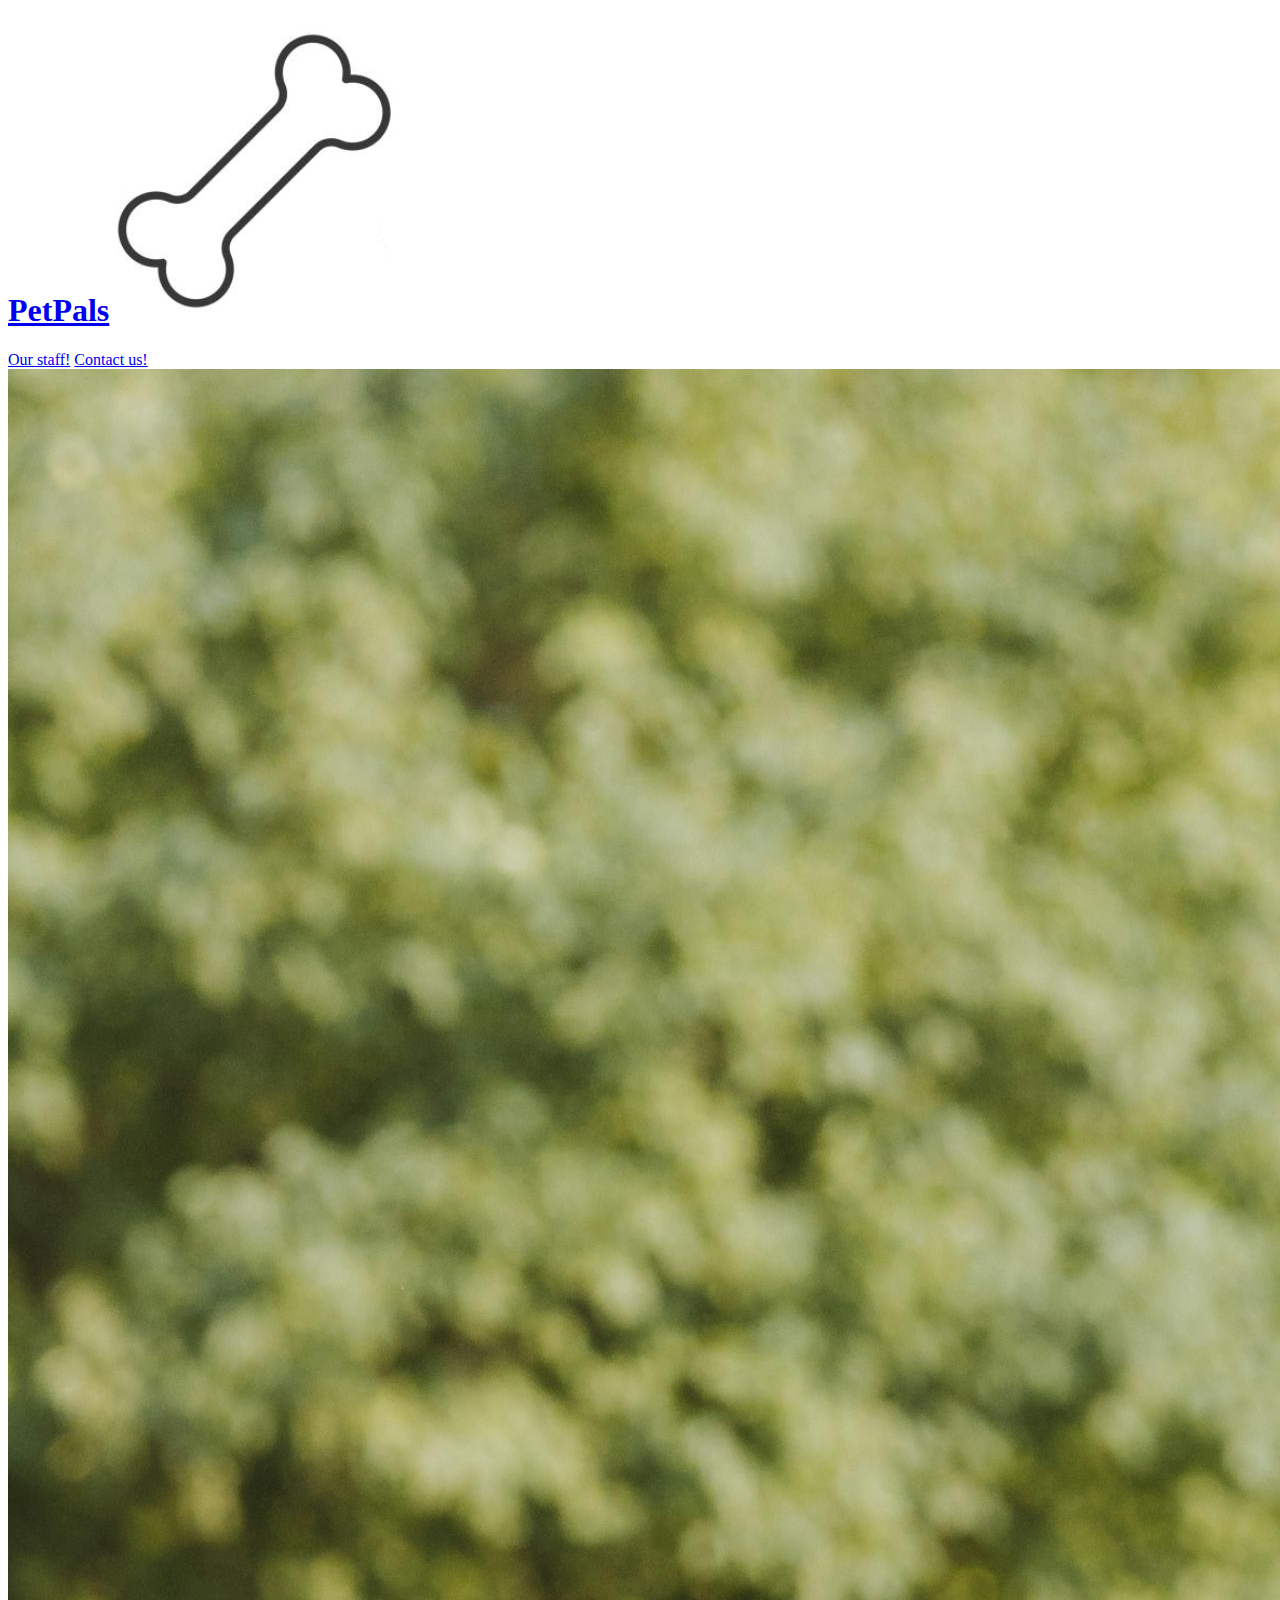
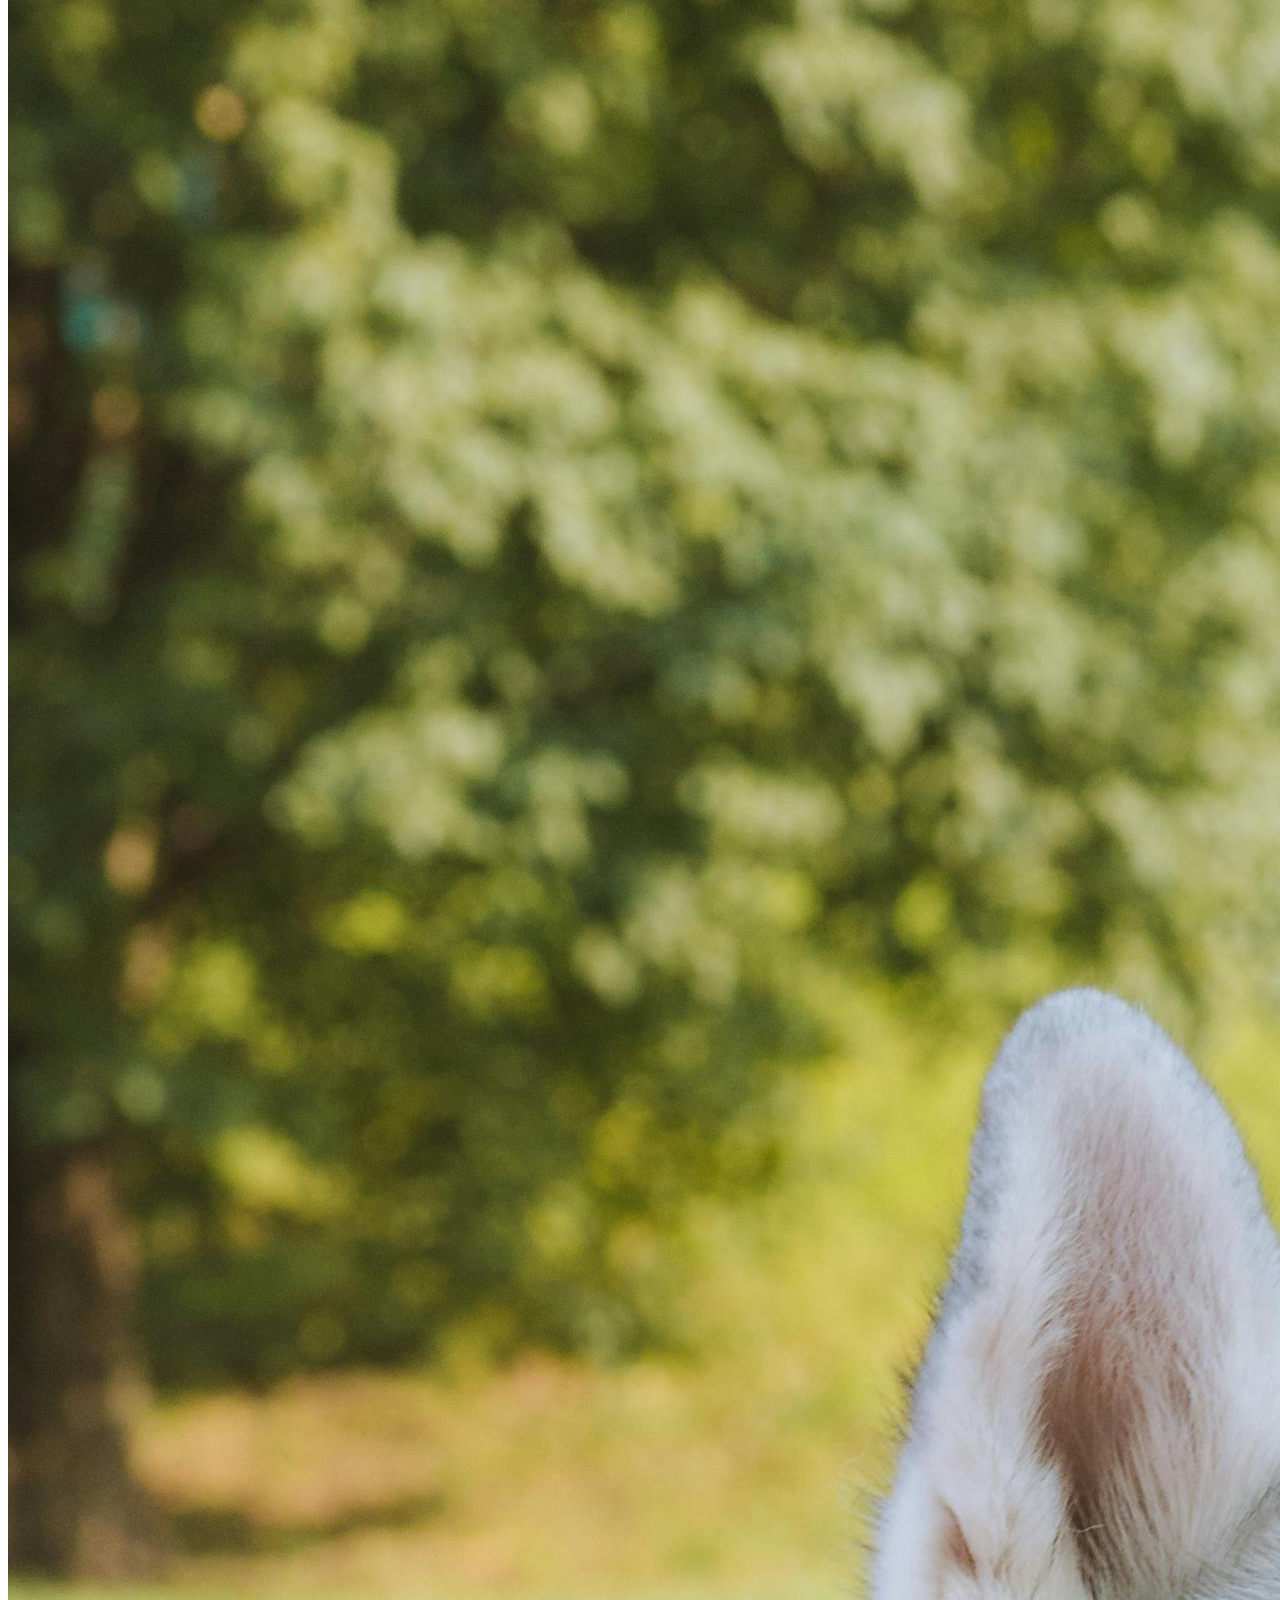
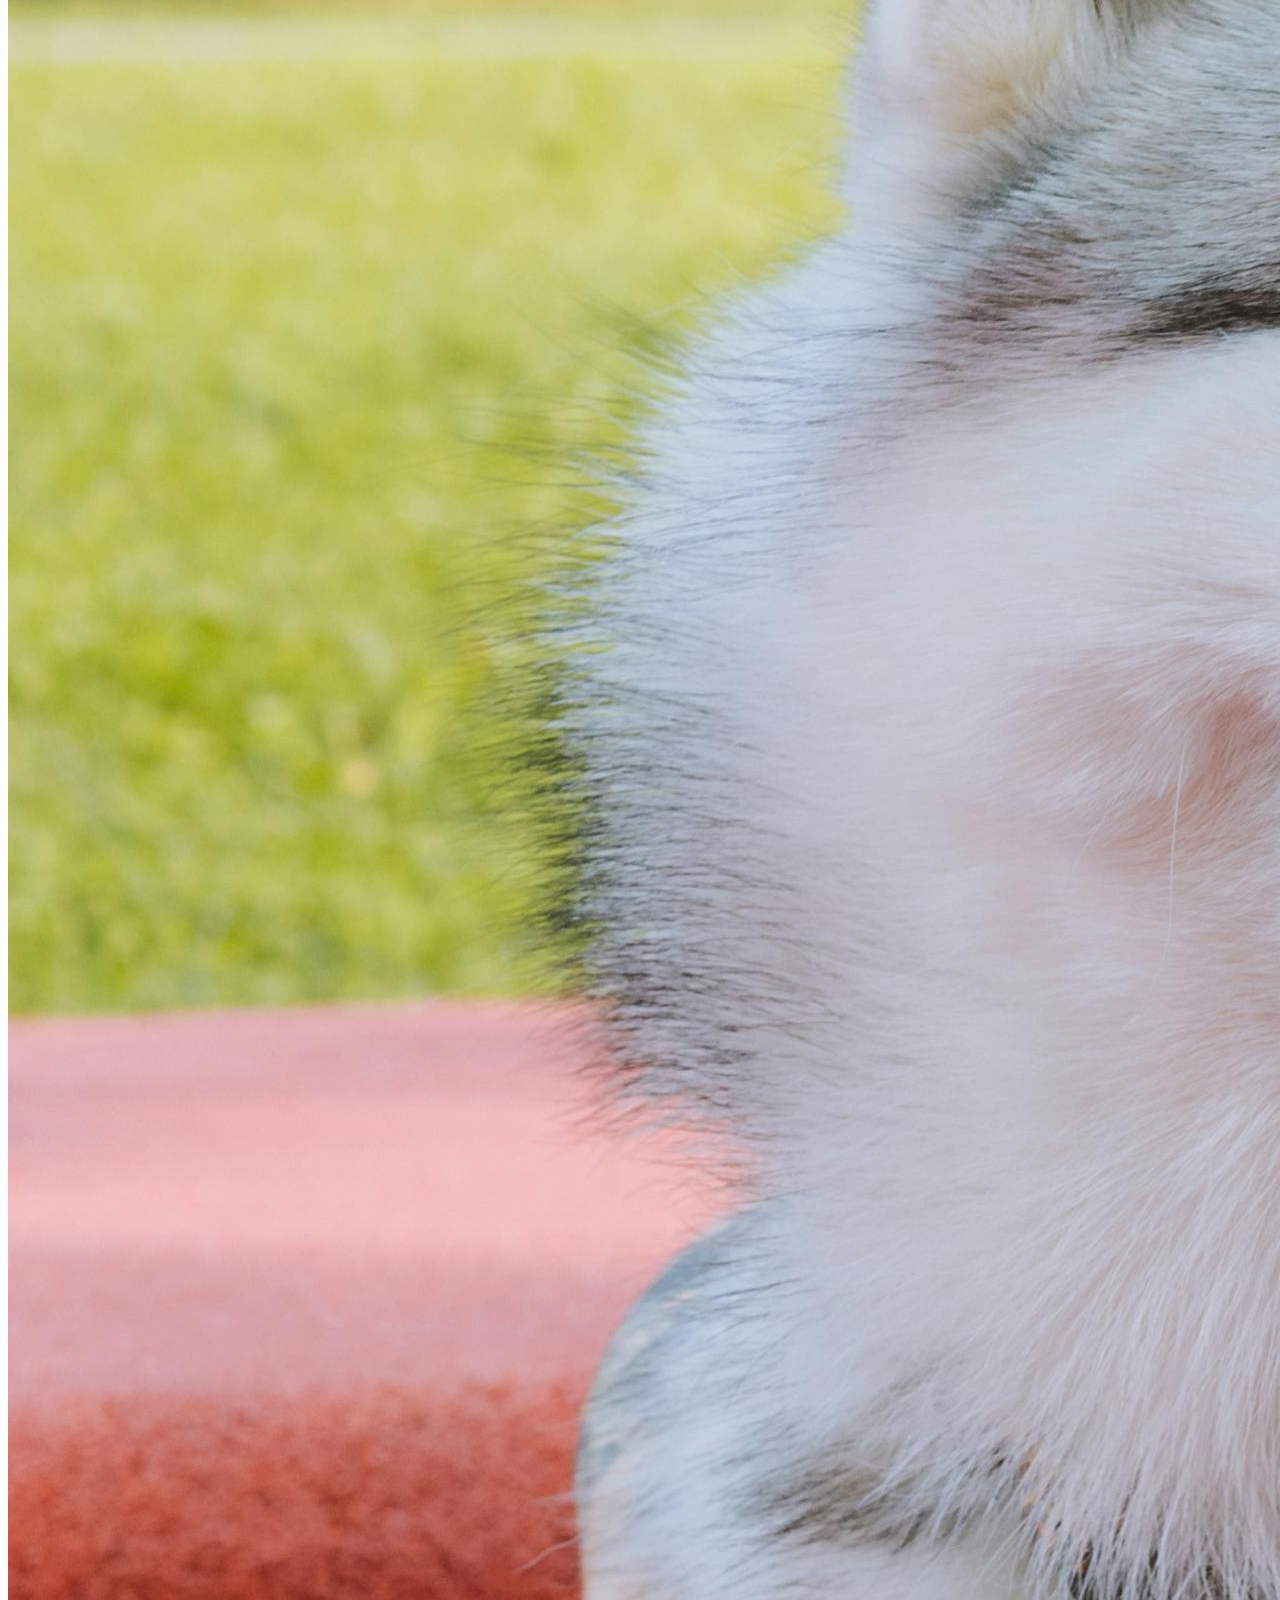
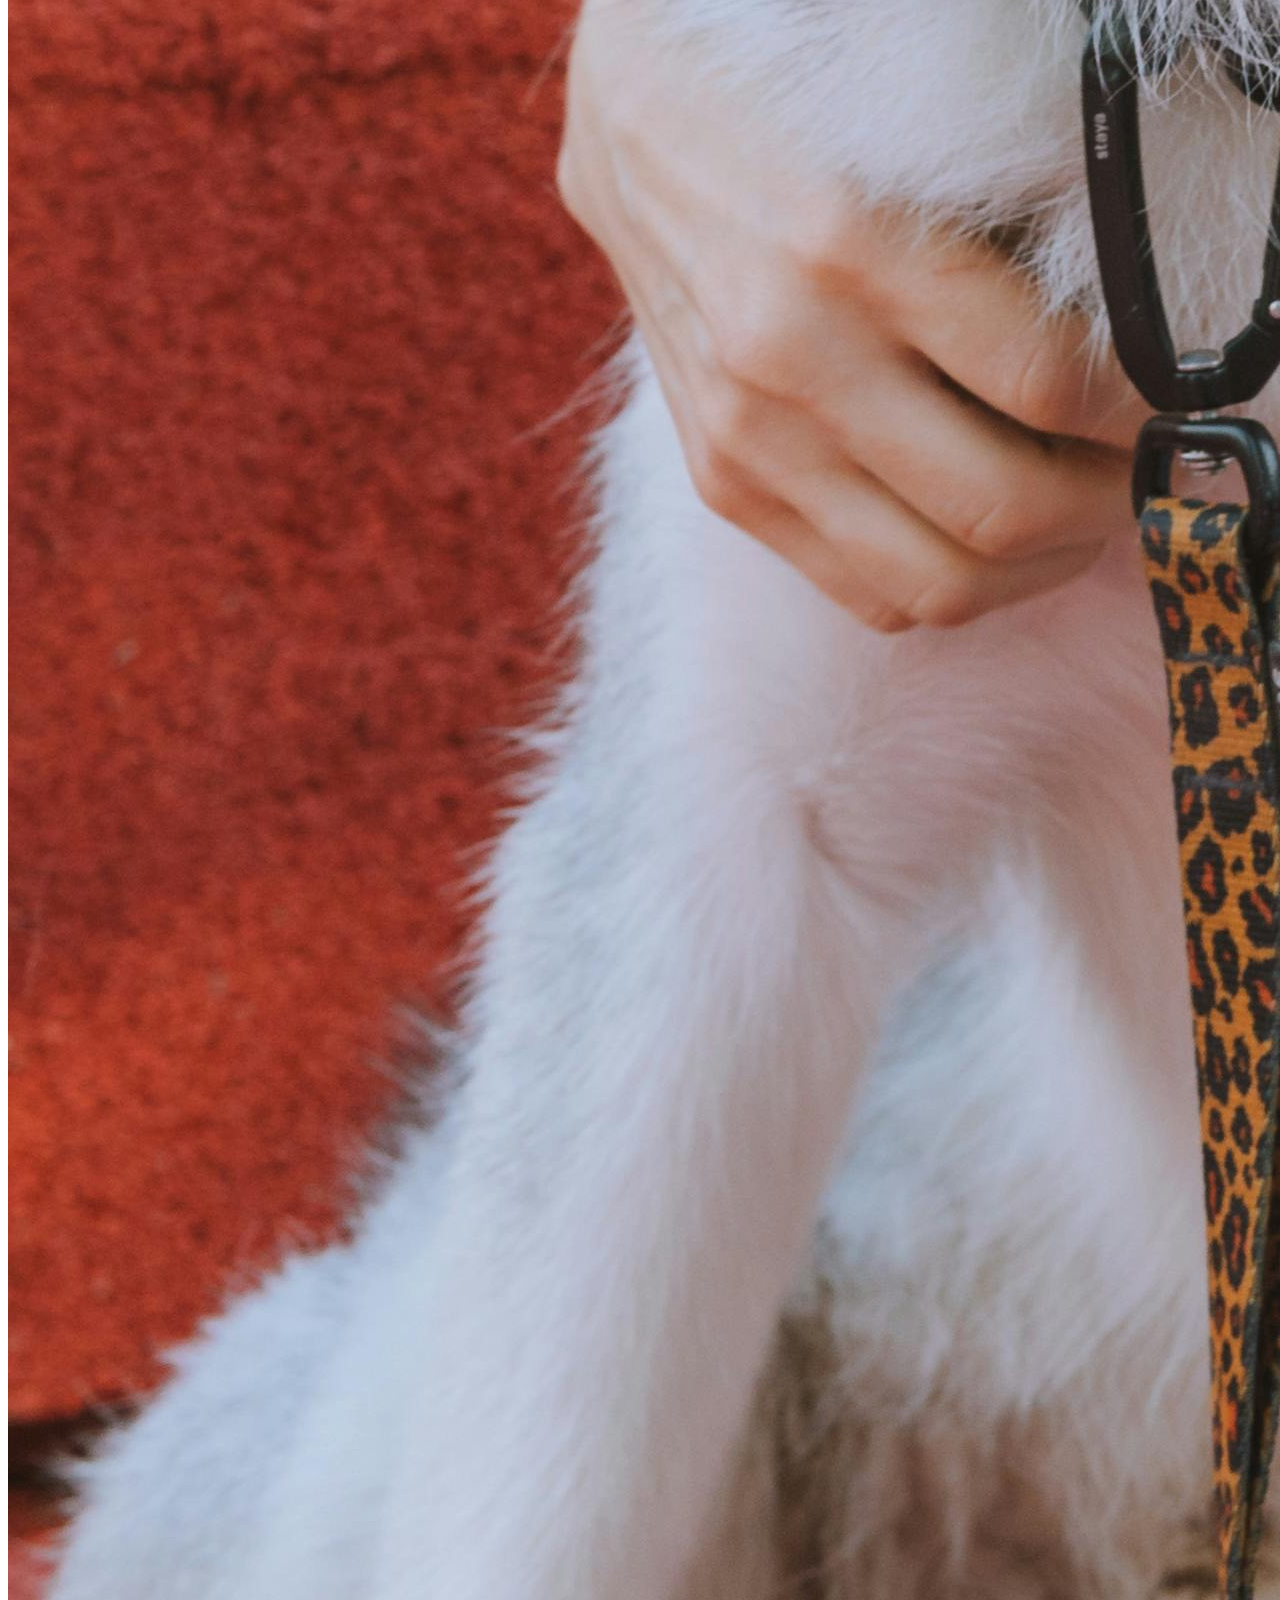
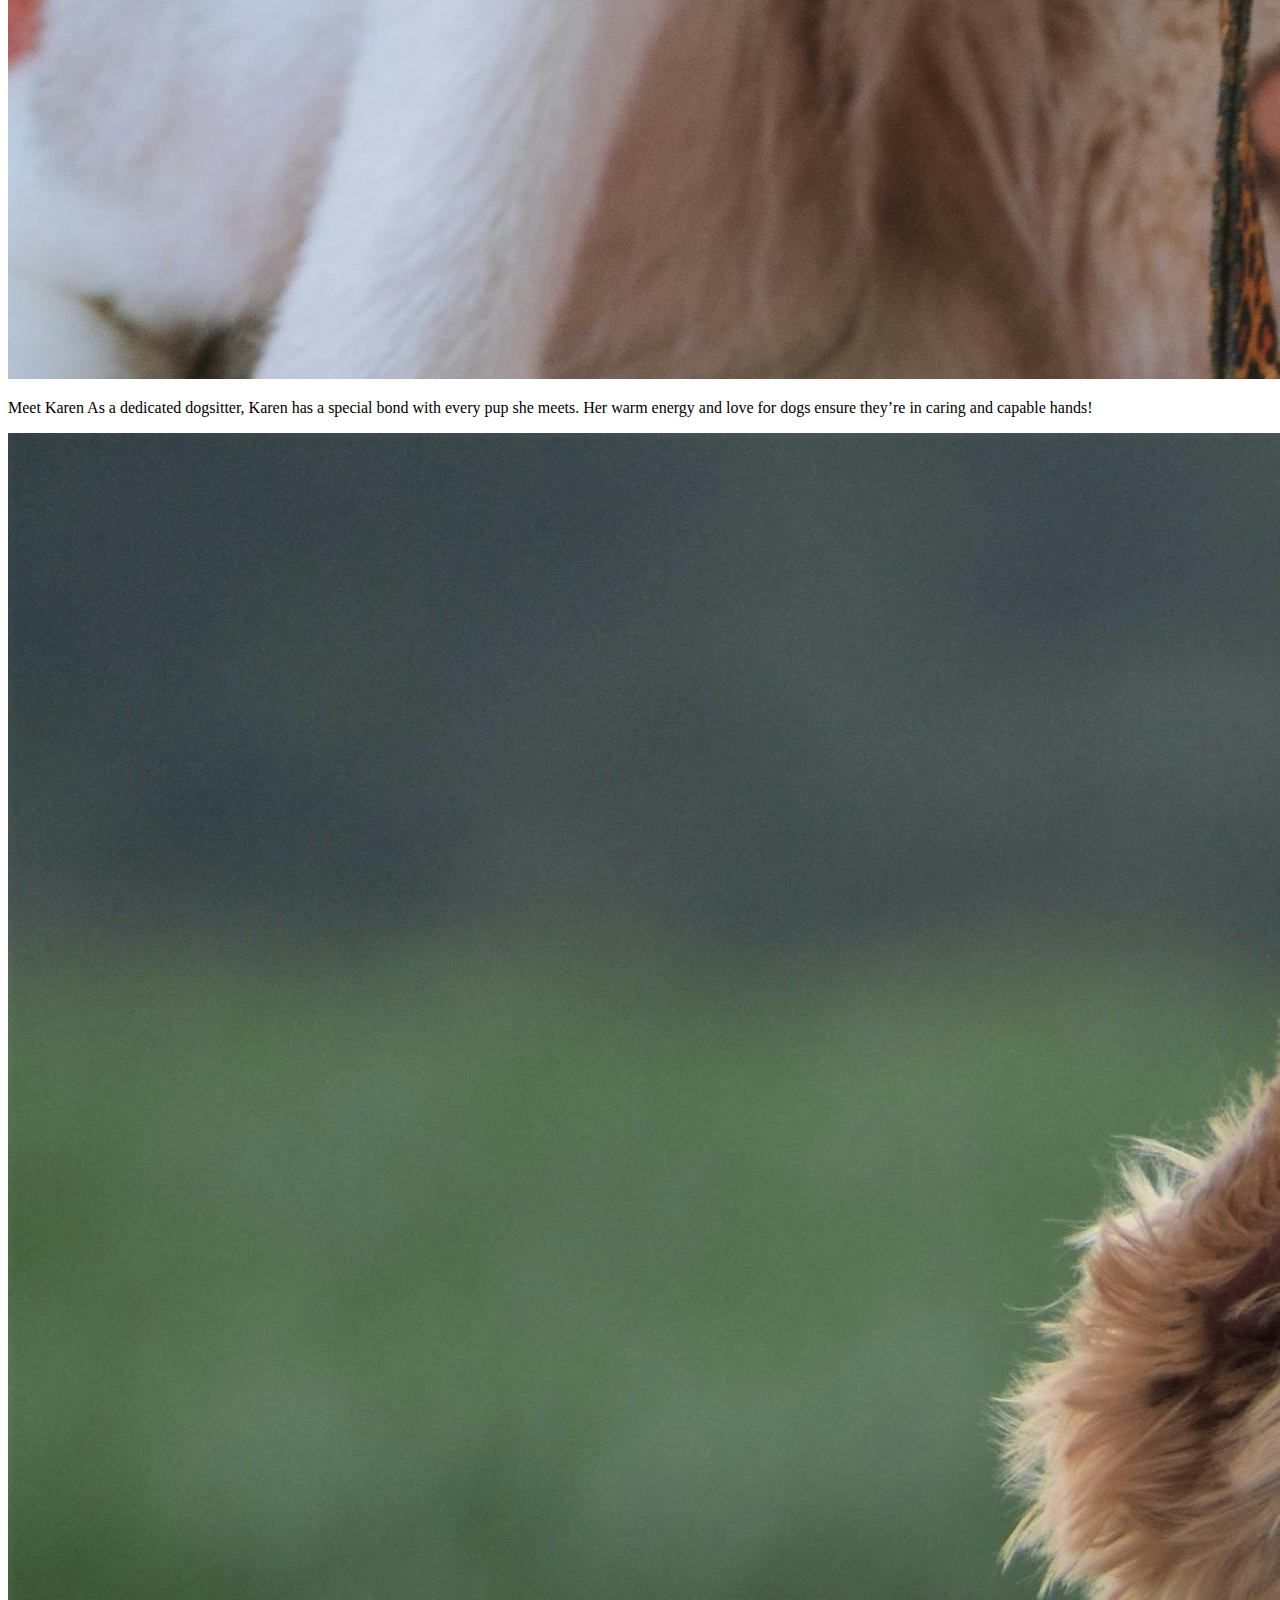
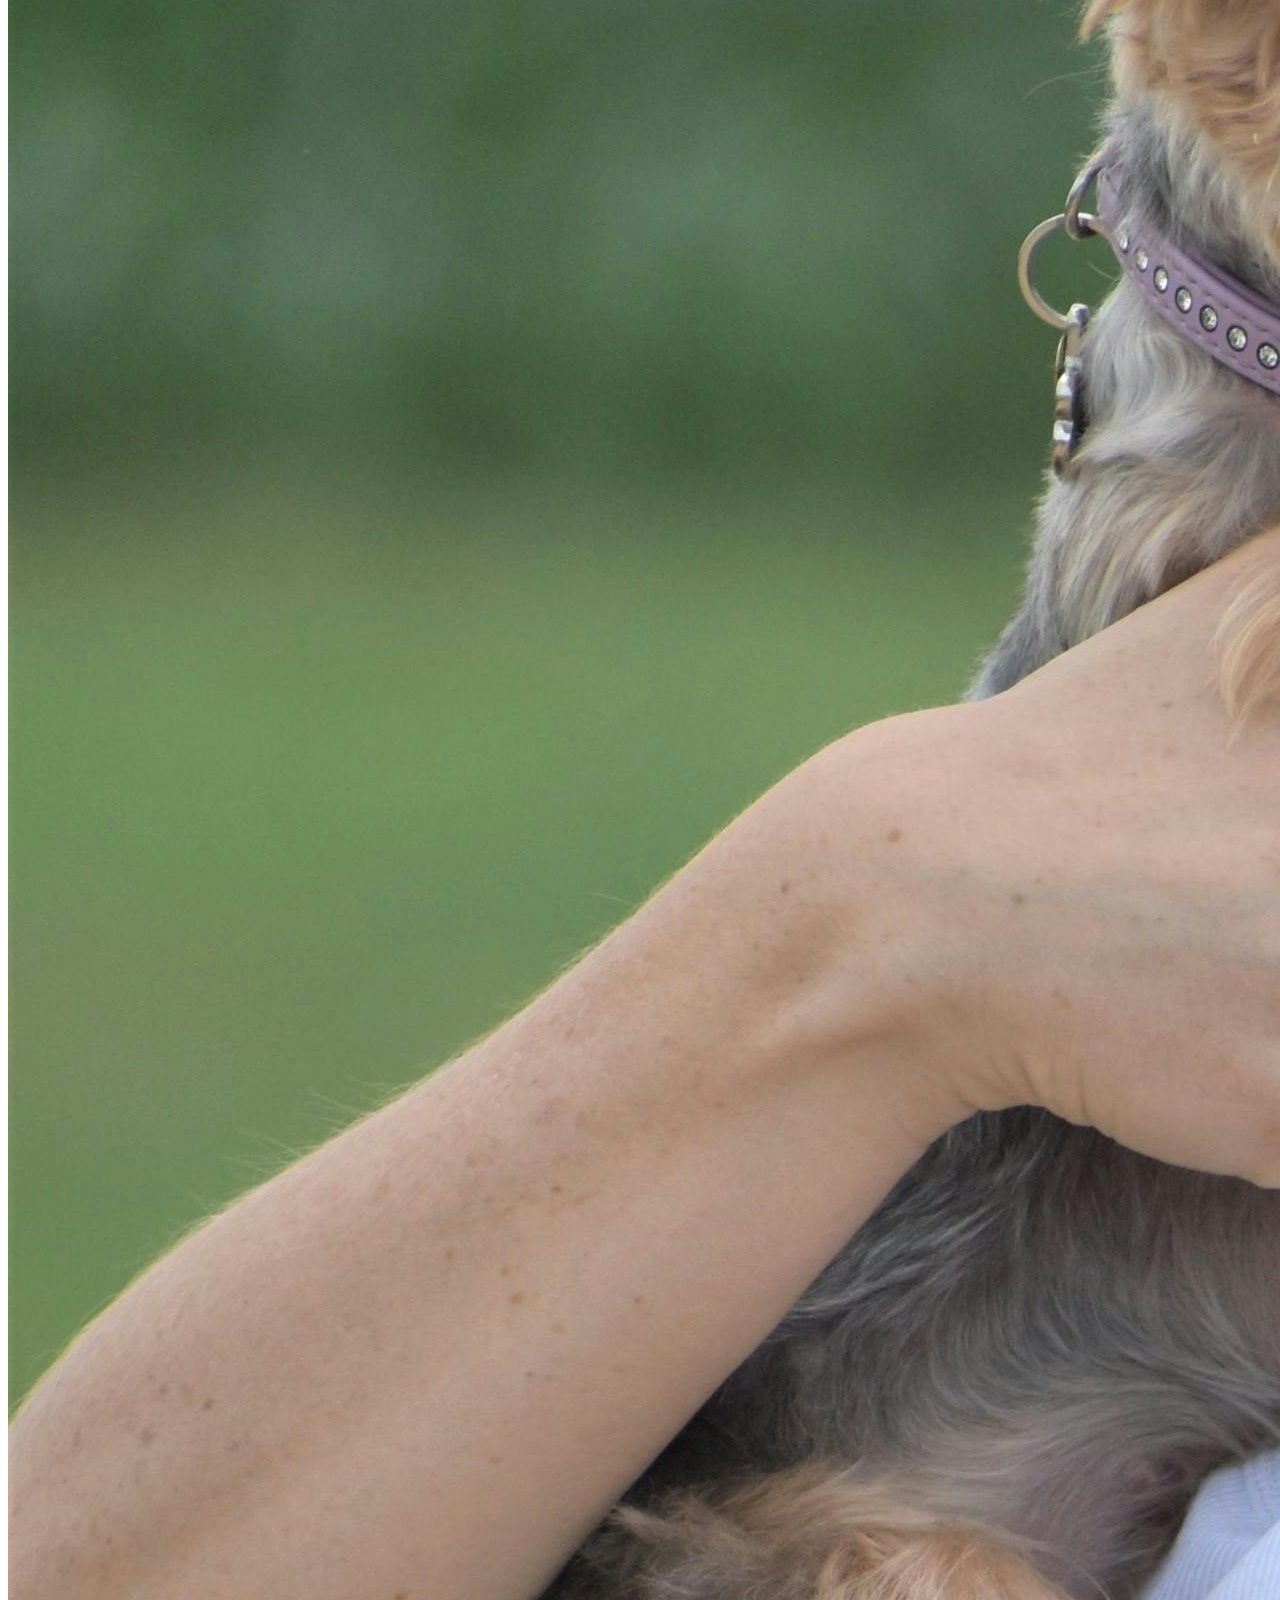
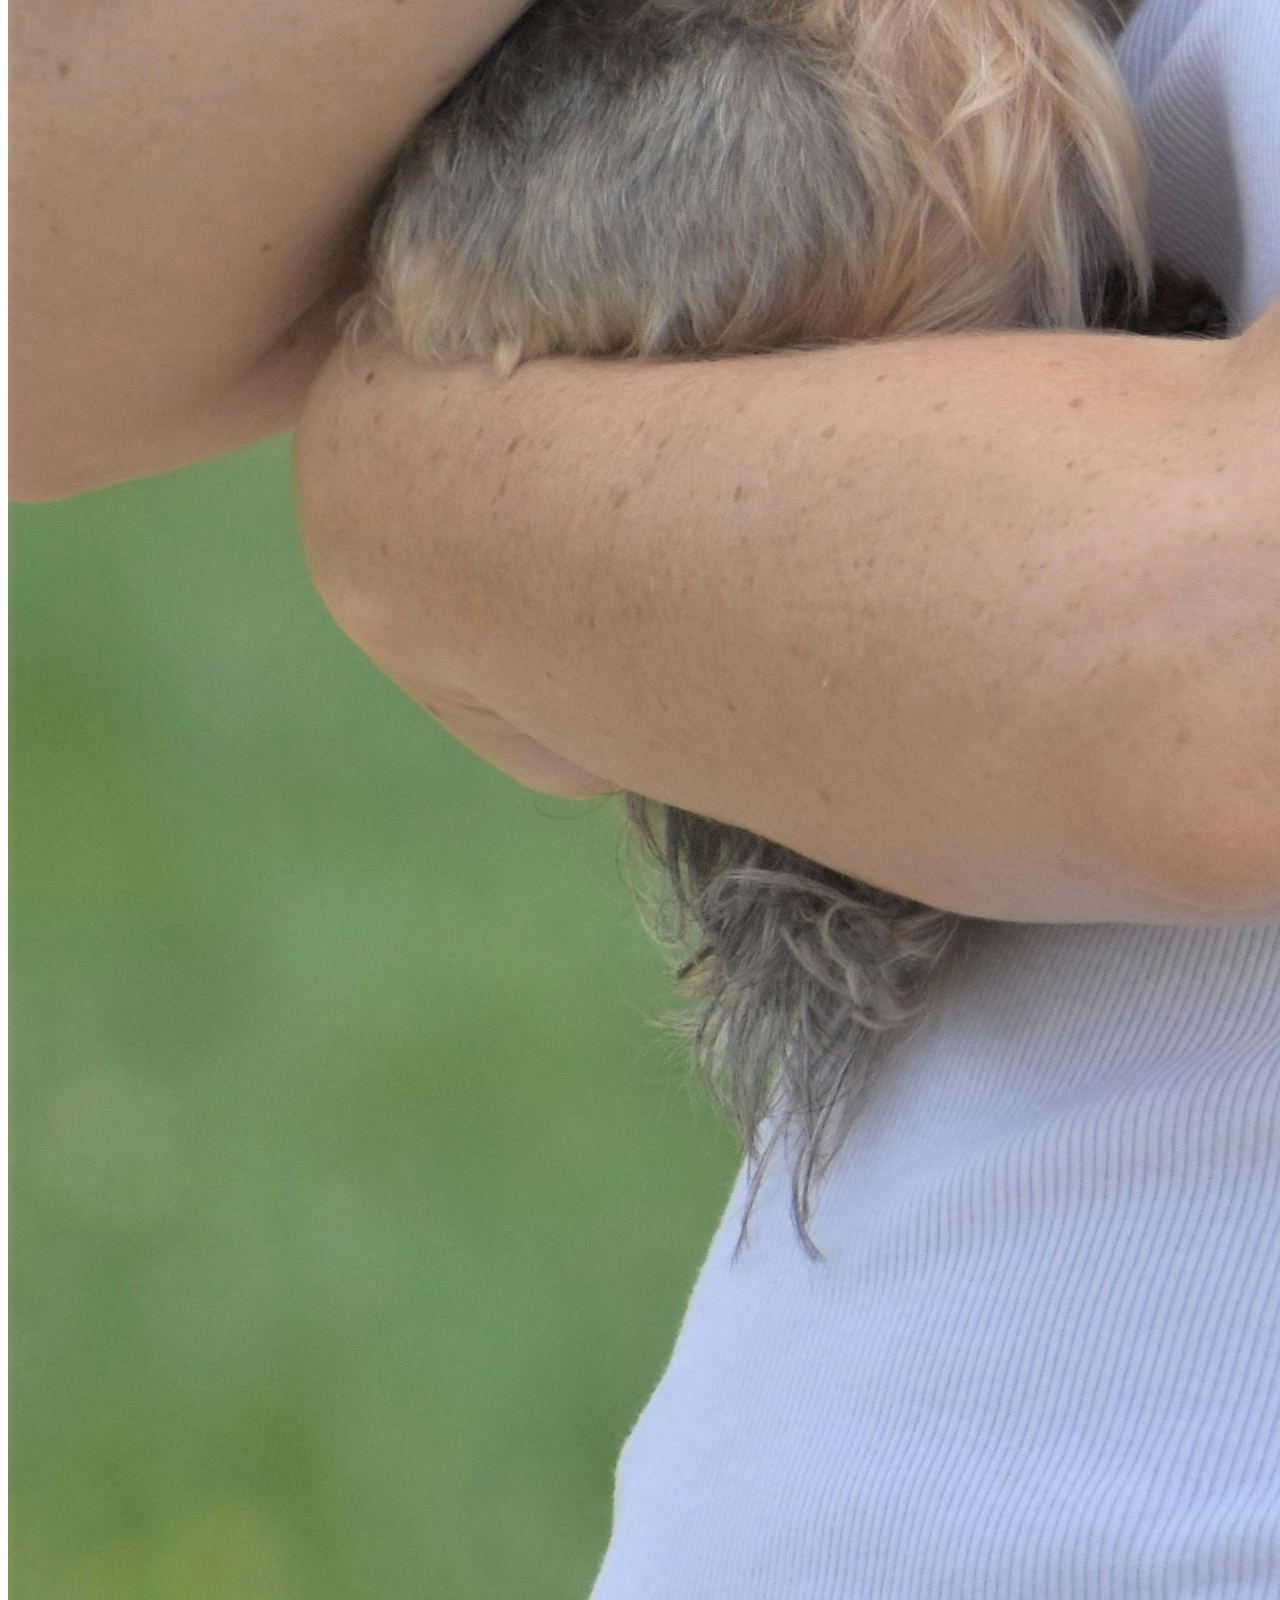
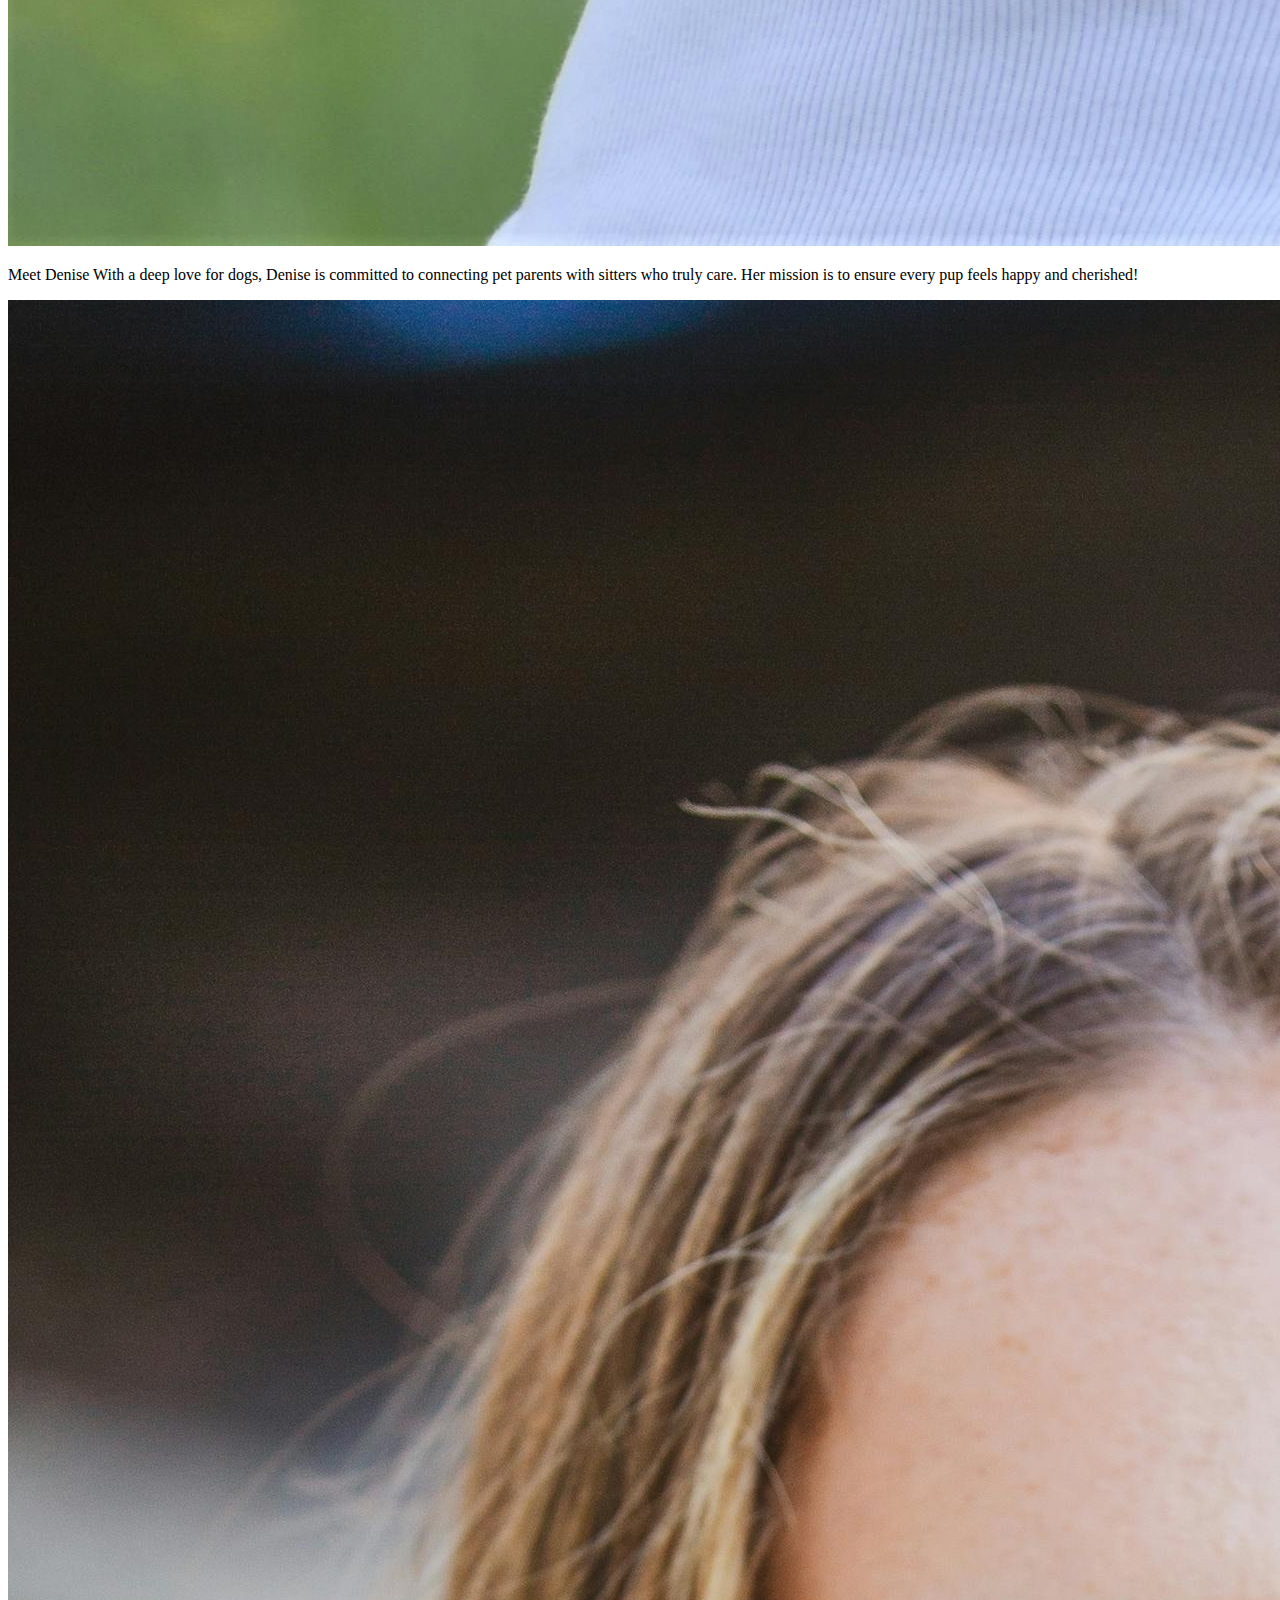
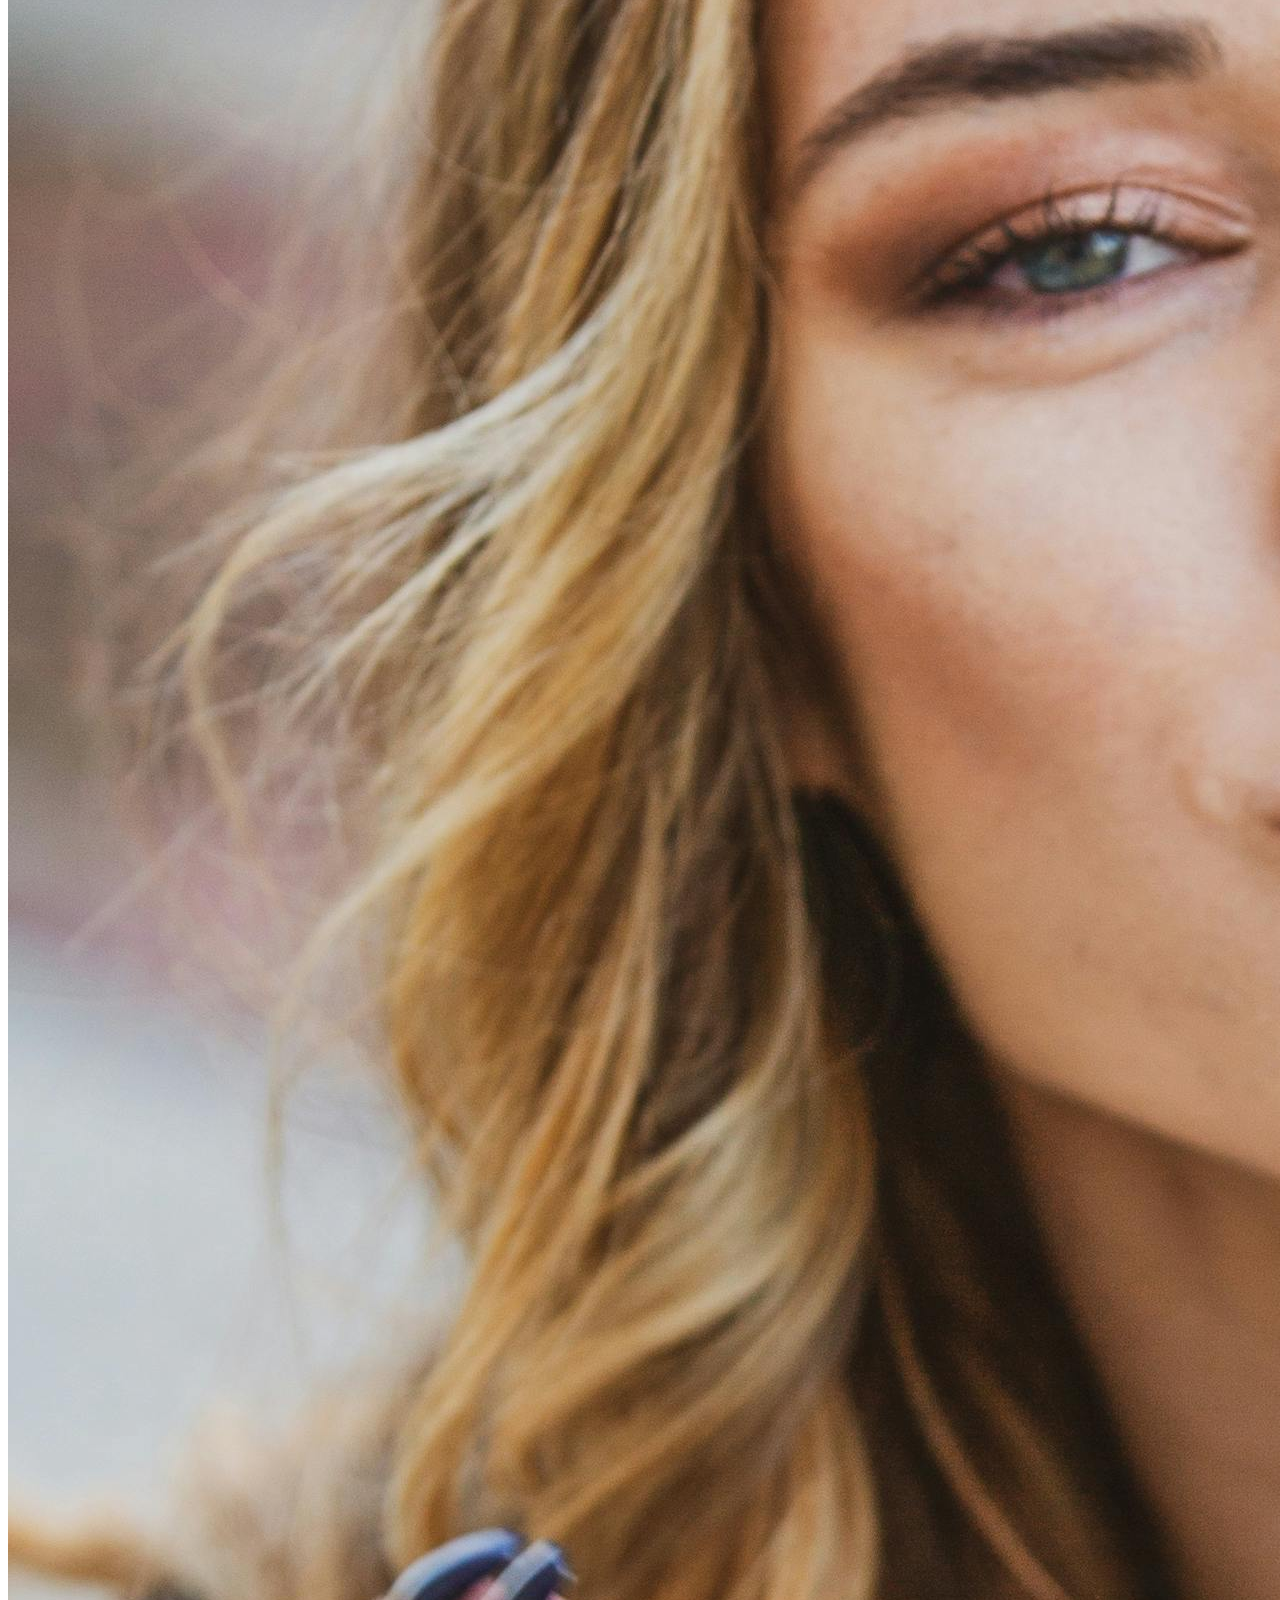
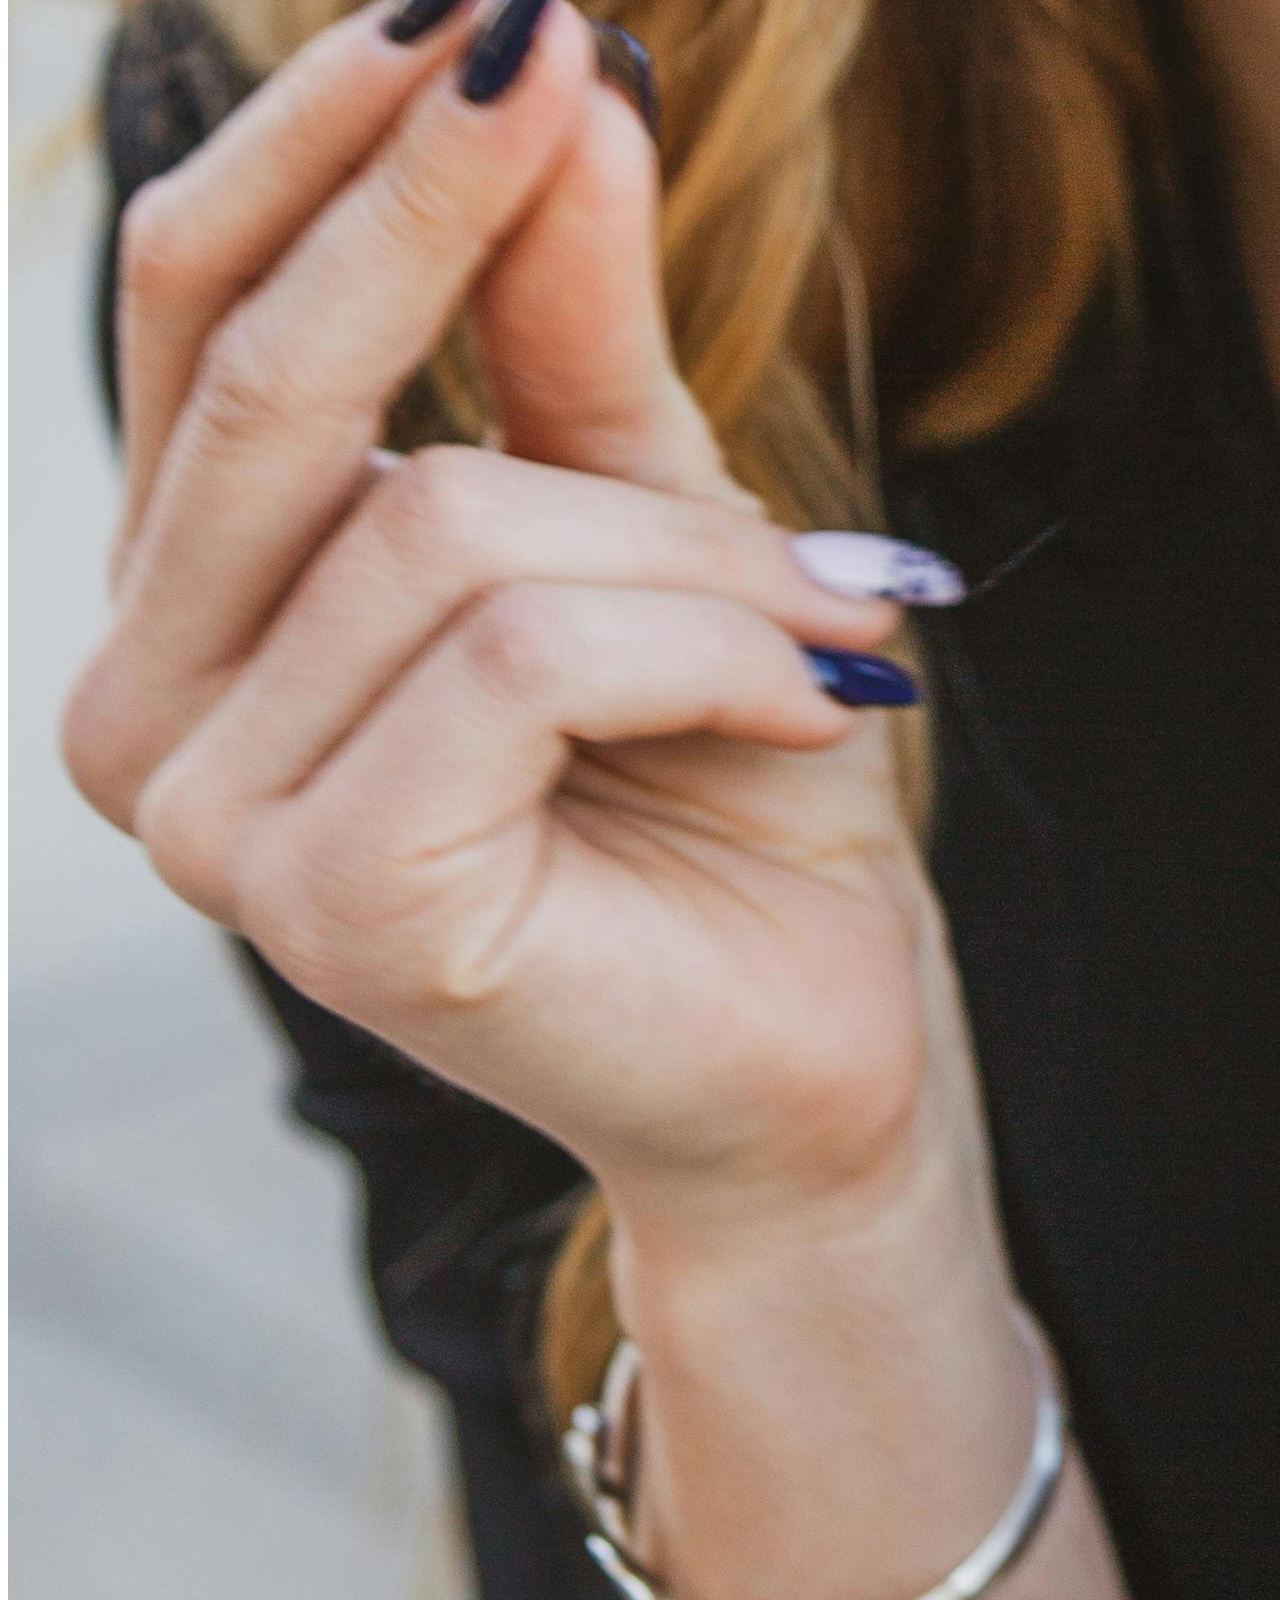
==== carrd.html @ 2186971b "Gjorde klart min carrd.html fil" ====
<!DOCTYPE html>
<html lang="en">
<head>
    <meta charset="UTF-8">
    <meta name="viewport" content="width=device-width, initial-scale=1.0">
    <title>Document</title>
    <link rel="stylesheet" href="css/style.css">
</head>
<body>
    <div class="container">
        <header>
            <h1><a href="index.html">PetPals<img src="img/dog_bone_logo.png" alt="Our logo of a dog bone"></a></h1>
        </header>
        <nav>
            <a href="carrd.html">Our staff!</a>
            <a href="contact.html">Contact us!</a>
        </nav>
        <section id="staffsc1">
            <img src="img/girl_with_husky.jpg" alt="One of our staff with a husky">
            <p>
                Meet Karen
                As a dedicated dogsitter, Karen has a special bond with every pup she meets. Her warm energy and love for dogs ensure they’re in caring and capable hands!
            </p>
        </section>
        <section id="staffsc2">
            <img src="img/girl_with_yorkie.jpg" alt="One of our staff with a yorkie">
            <p> 
                Meet Denise
                With a deep love for dogs, Denise is committed to connecting pet parents with sitters who truly care. Her mission is to ensure every pup feels happy and cherished!
            </p>
        </section>
        <section>
            <img src="img/girl_with_golden.jpg" alt="One of our staff with a golden">
            <p> 
                Meet Alice
                A true dog lover, Alice is dedicated to helping pups feel safe and loved. Her passion for connecting pet parents with trusted sitters ensures happy tails all around!
            </p>
        </section>
    </div>   
</body>
</html>
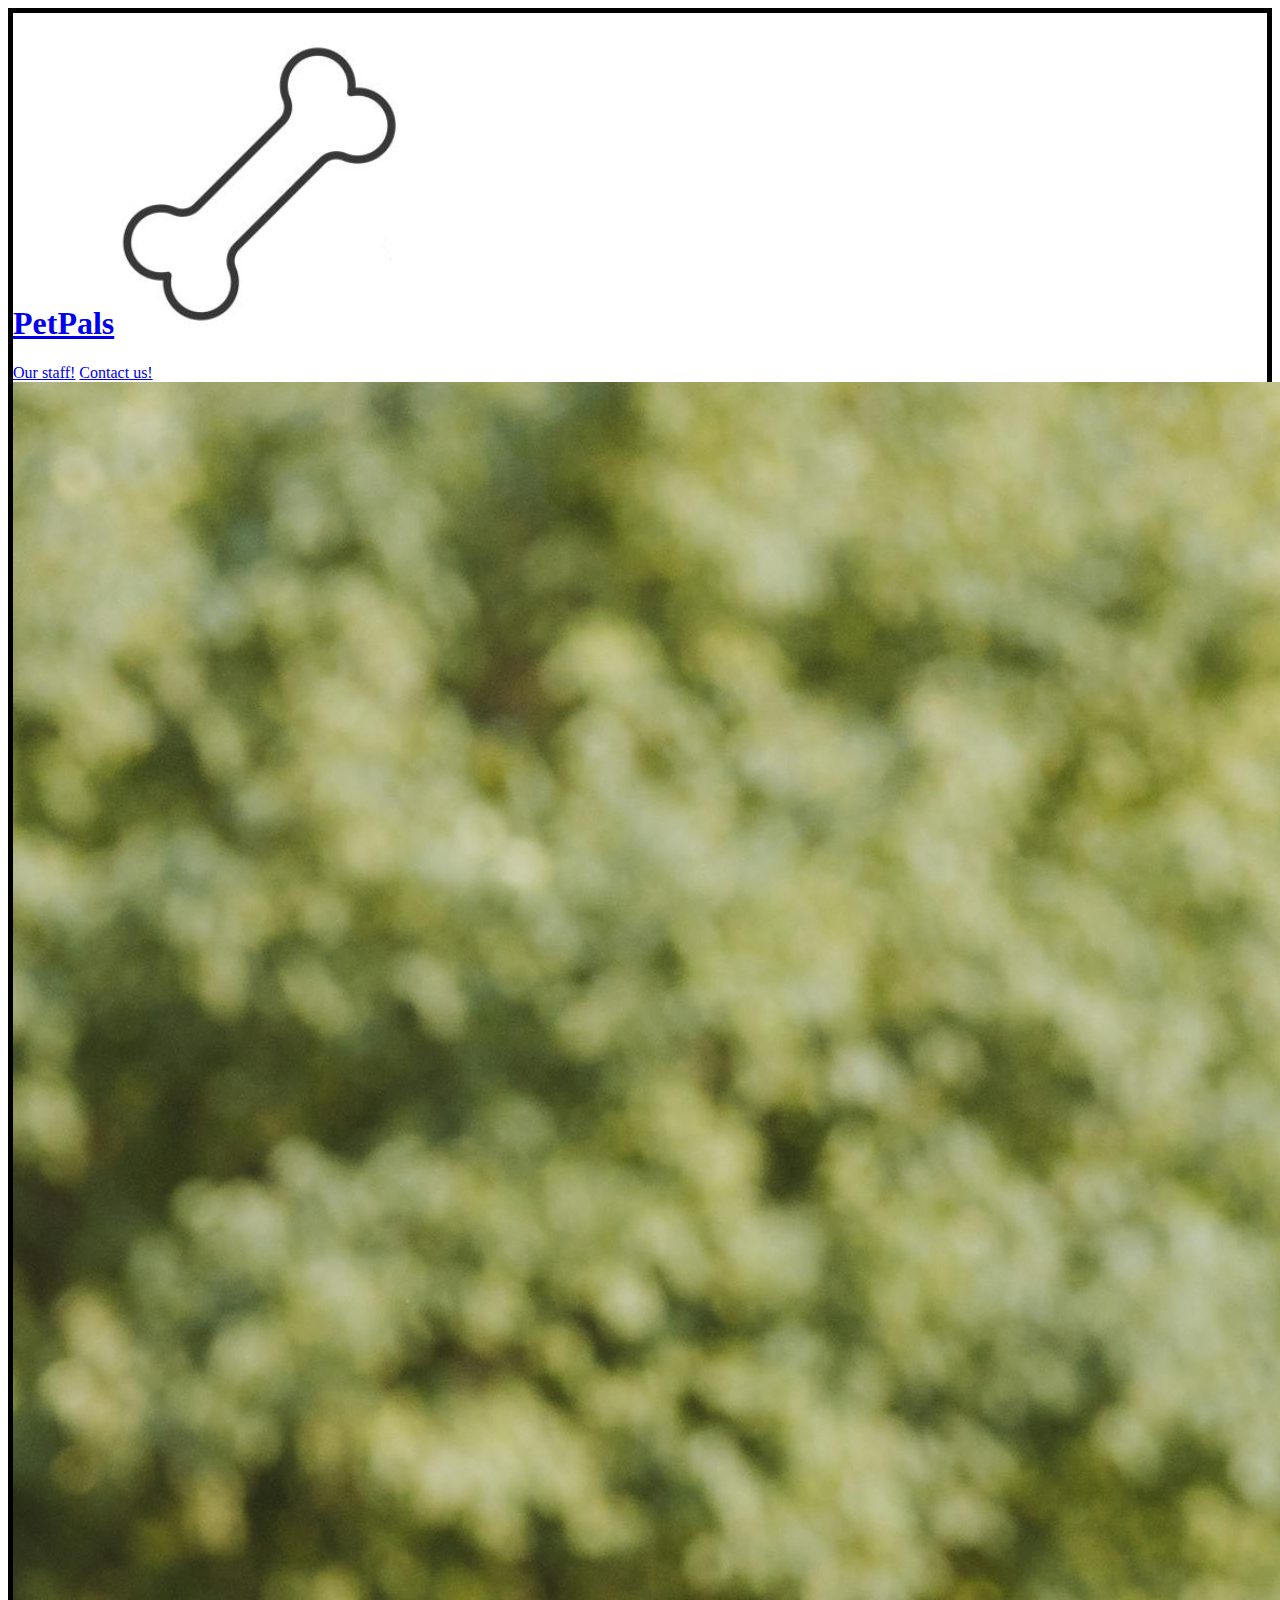
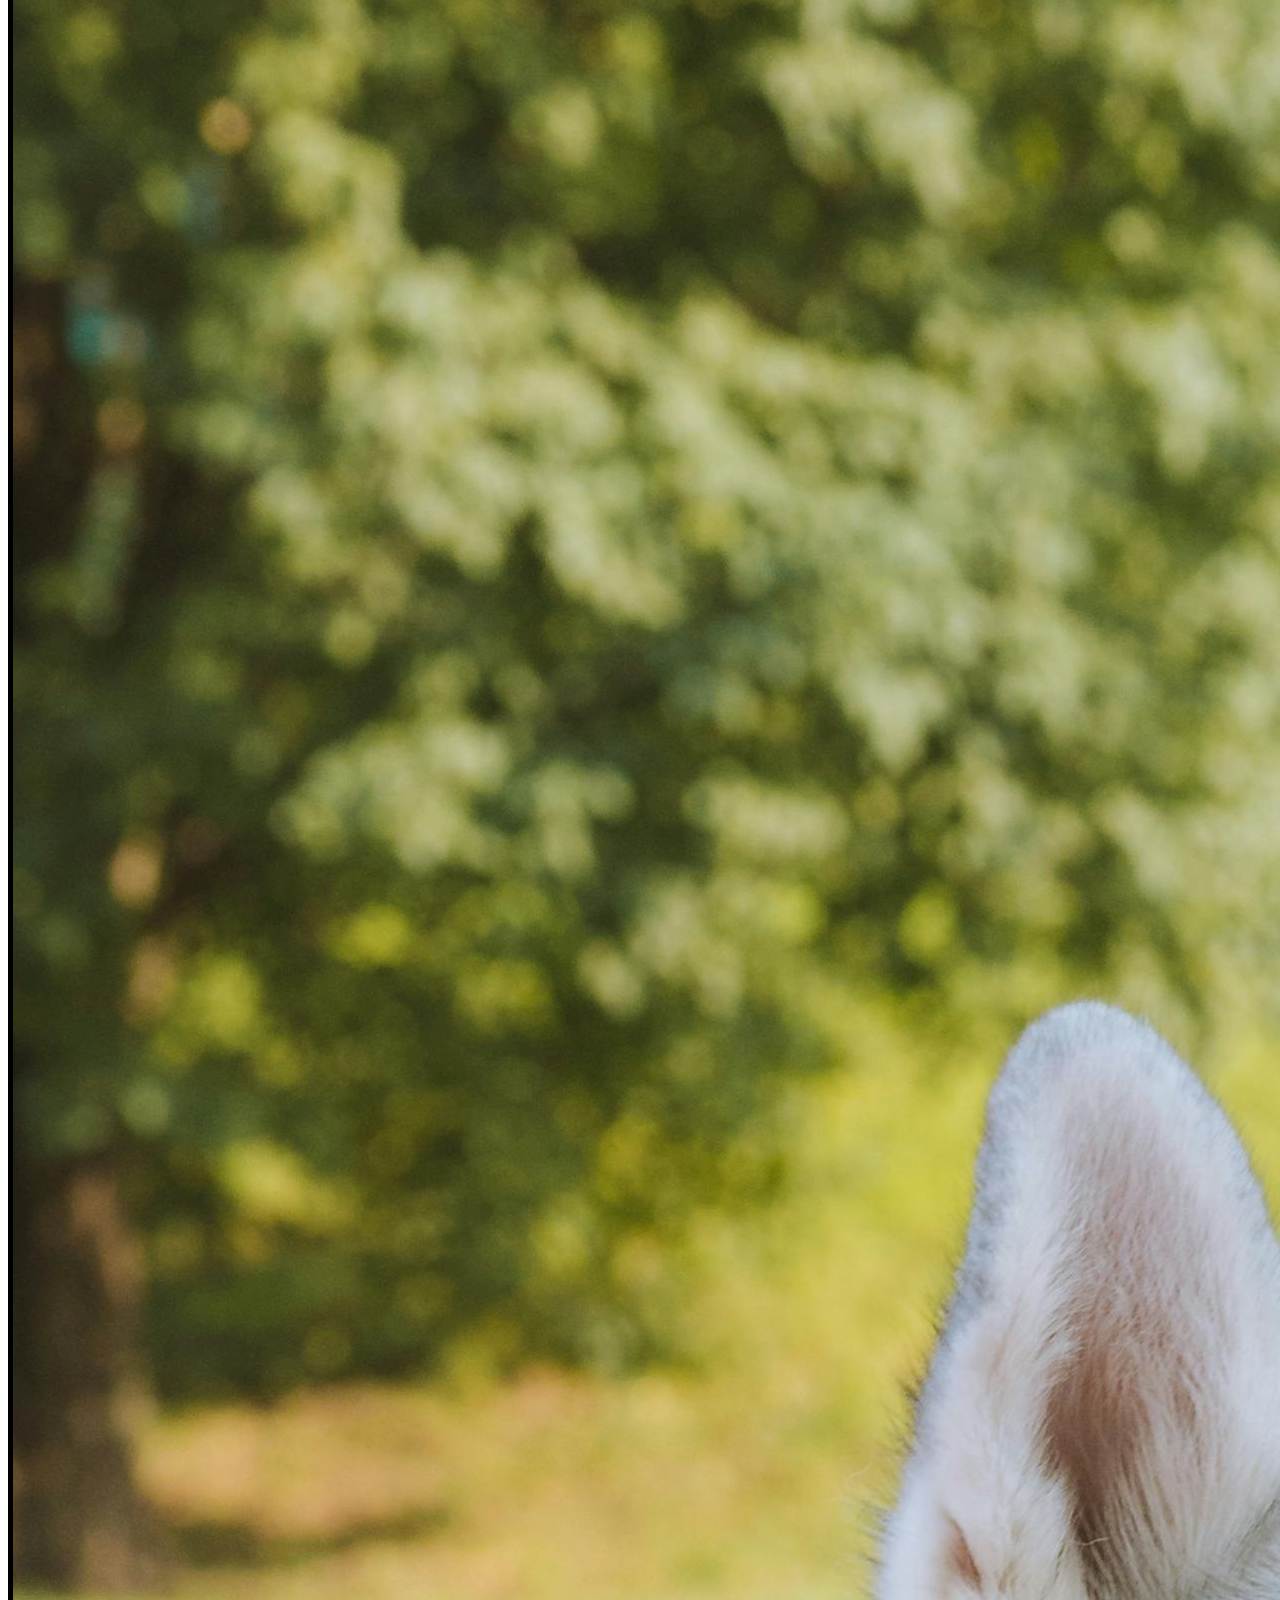
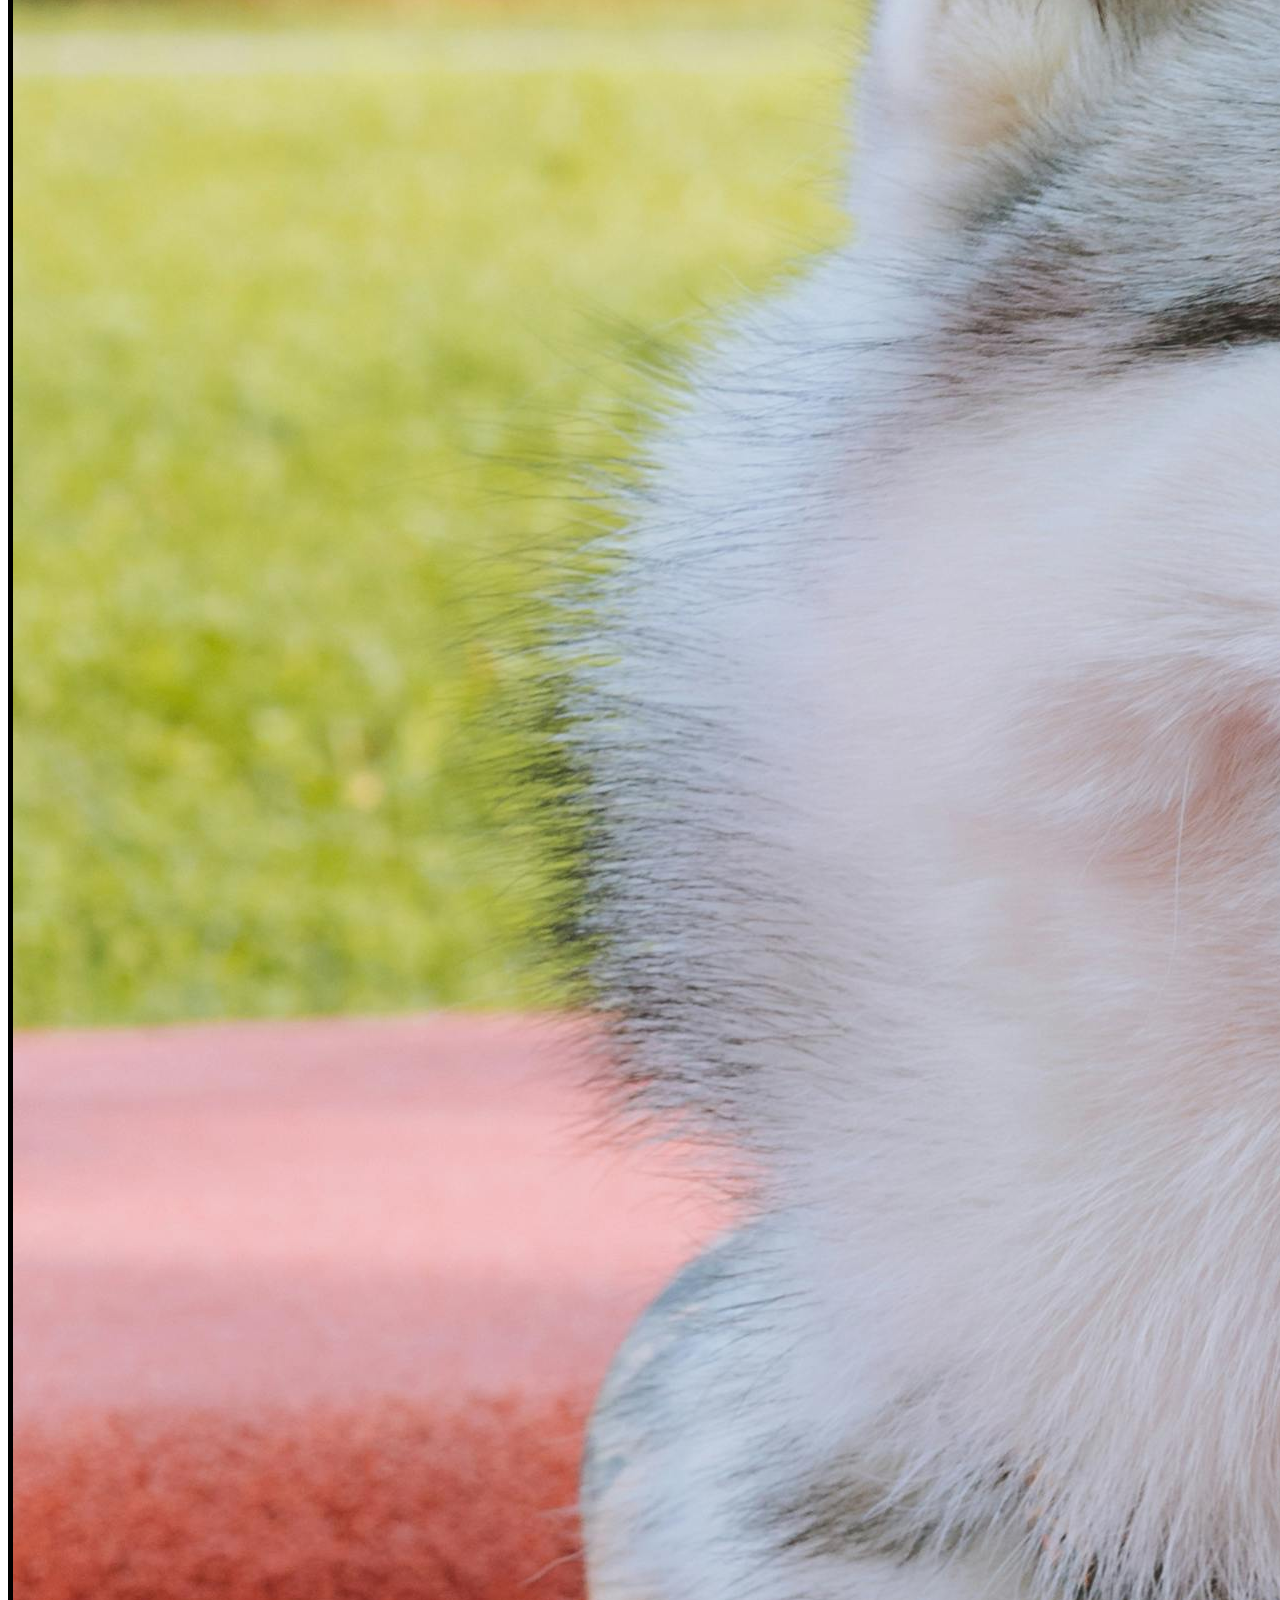
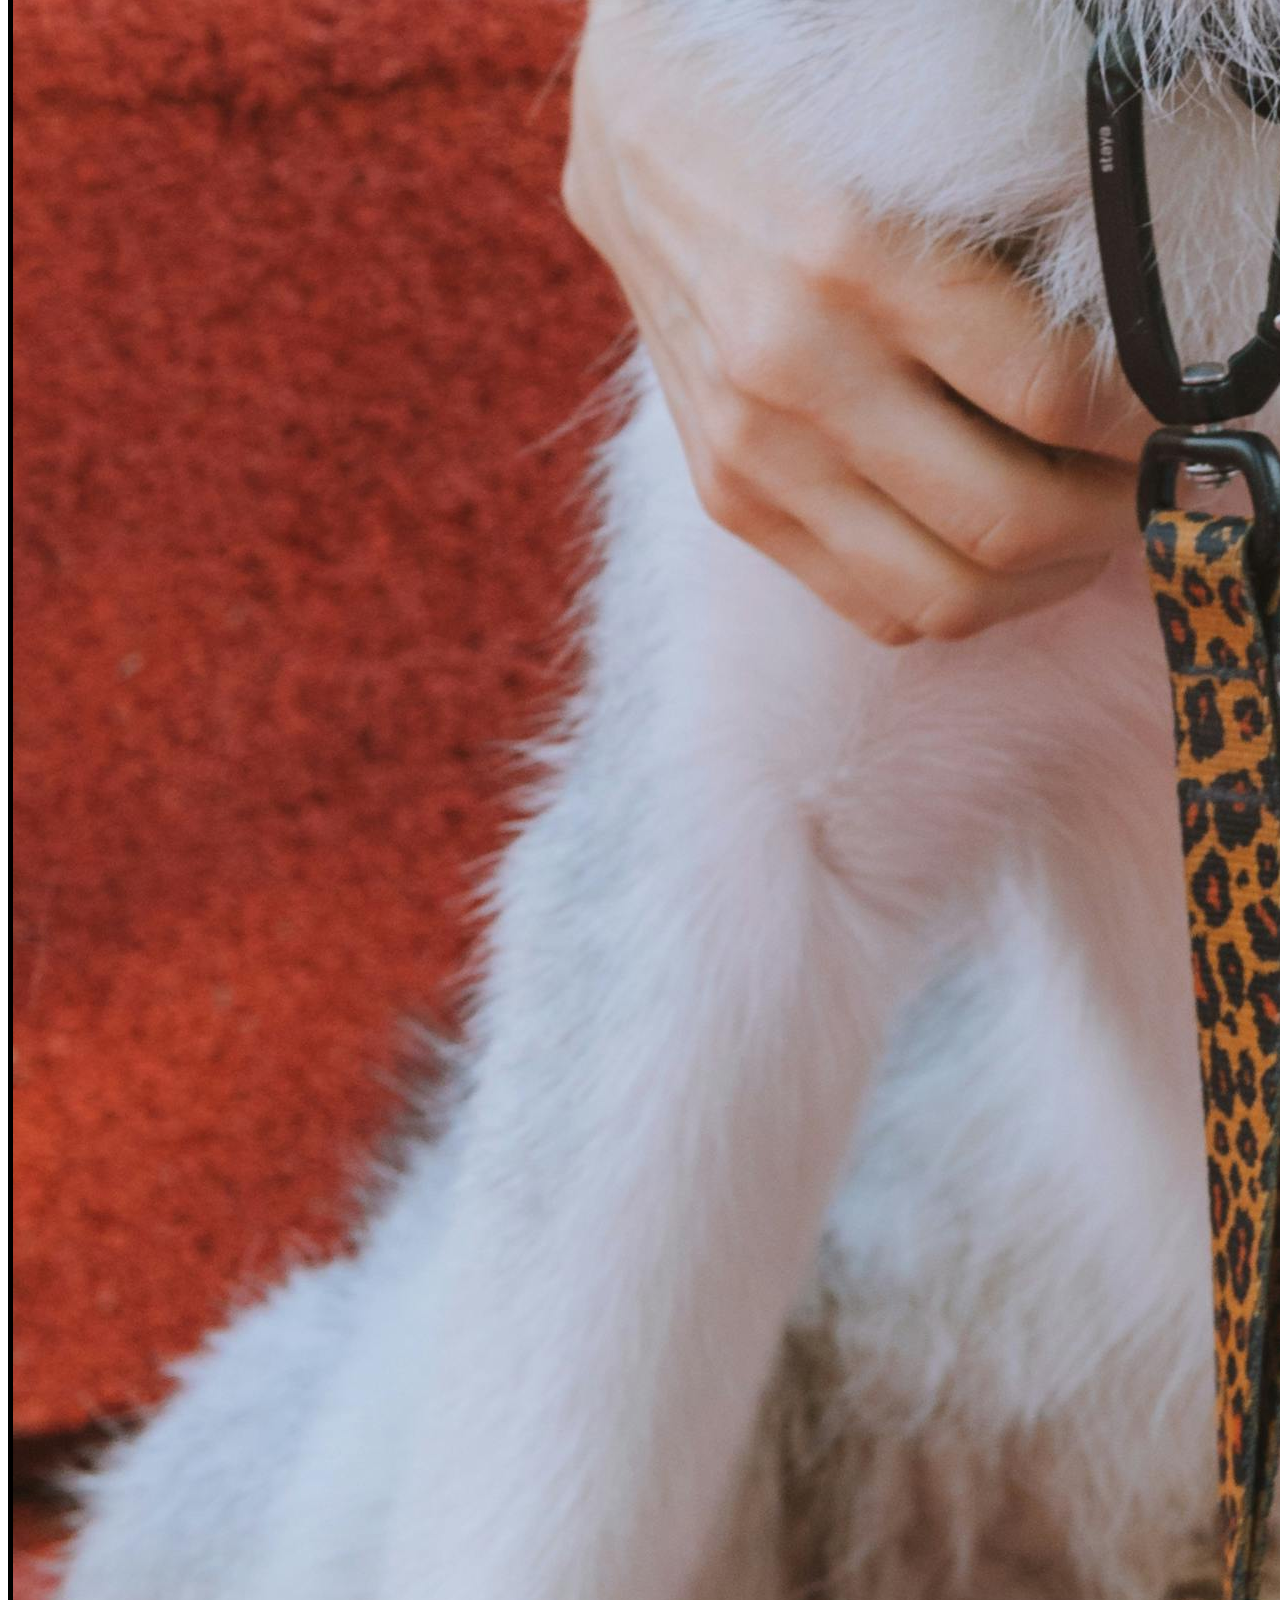
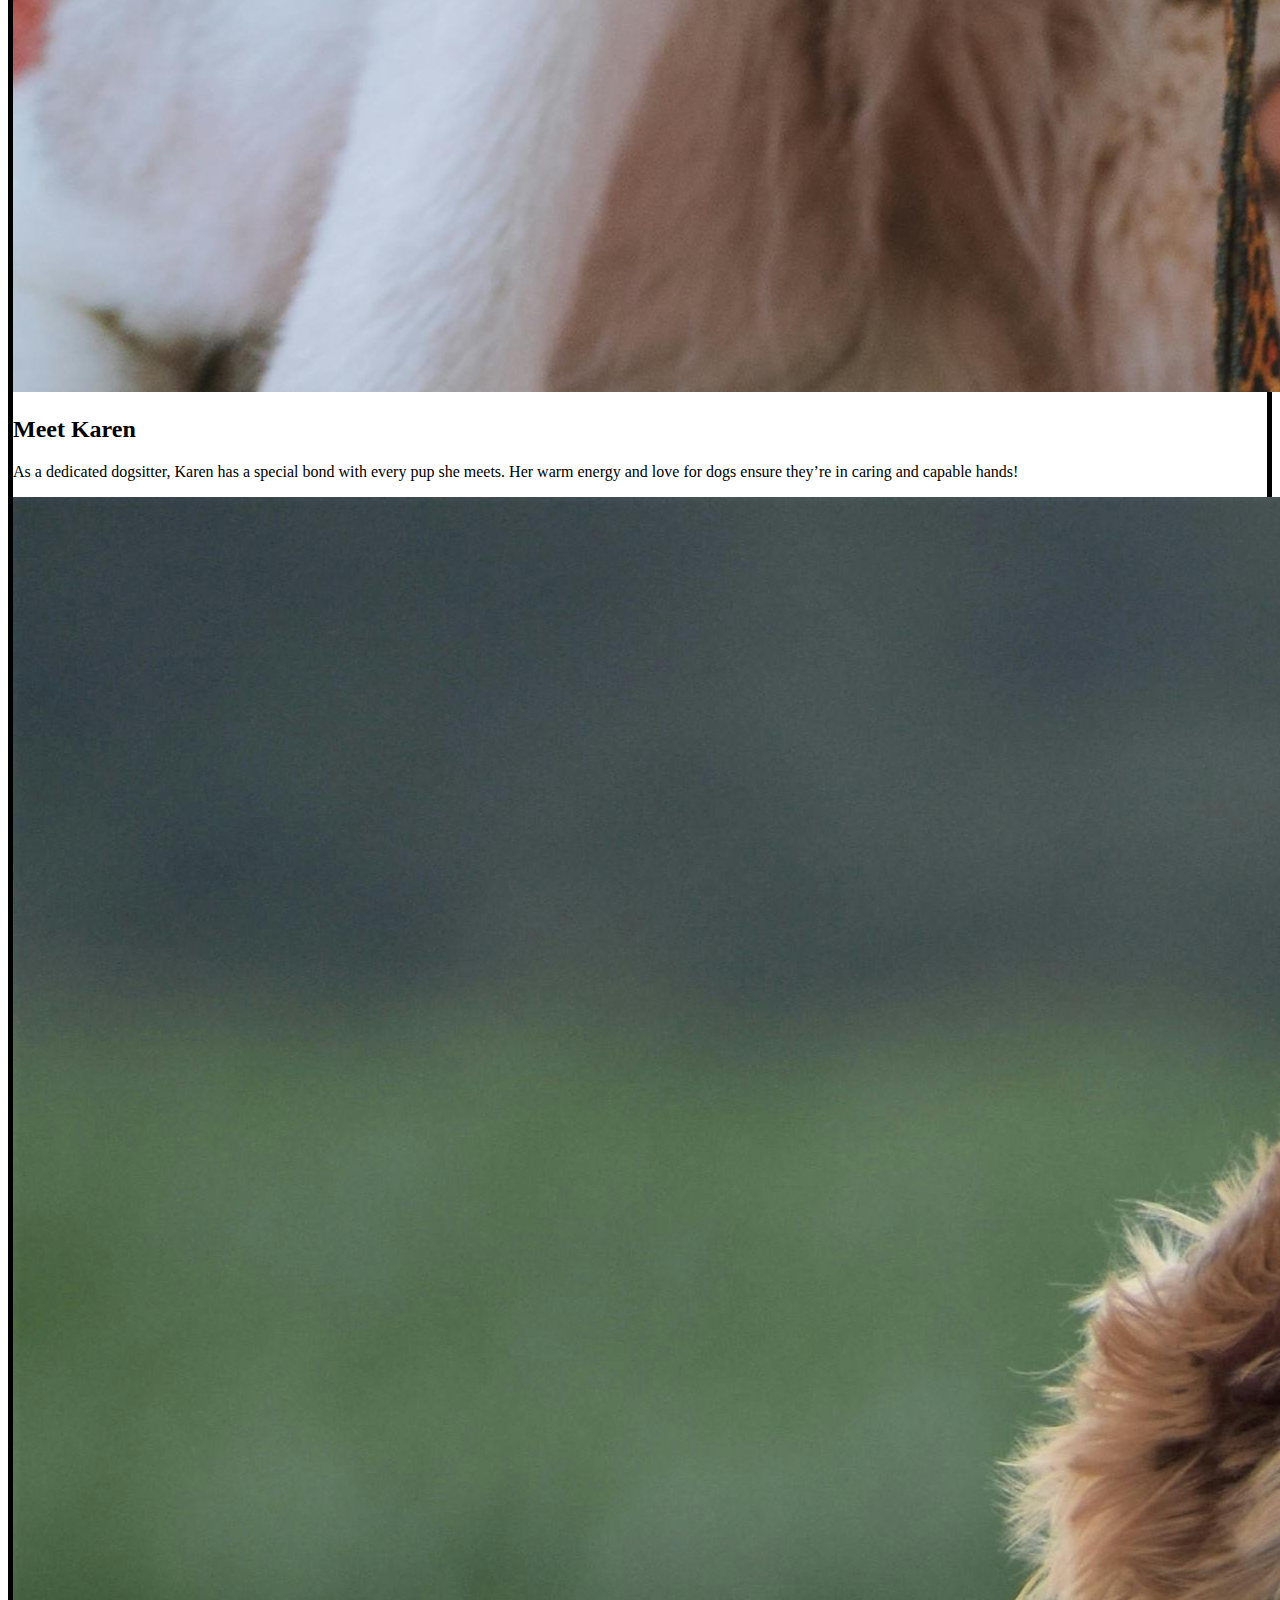
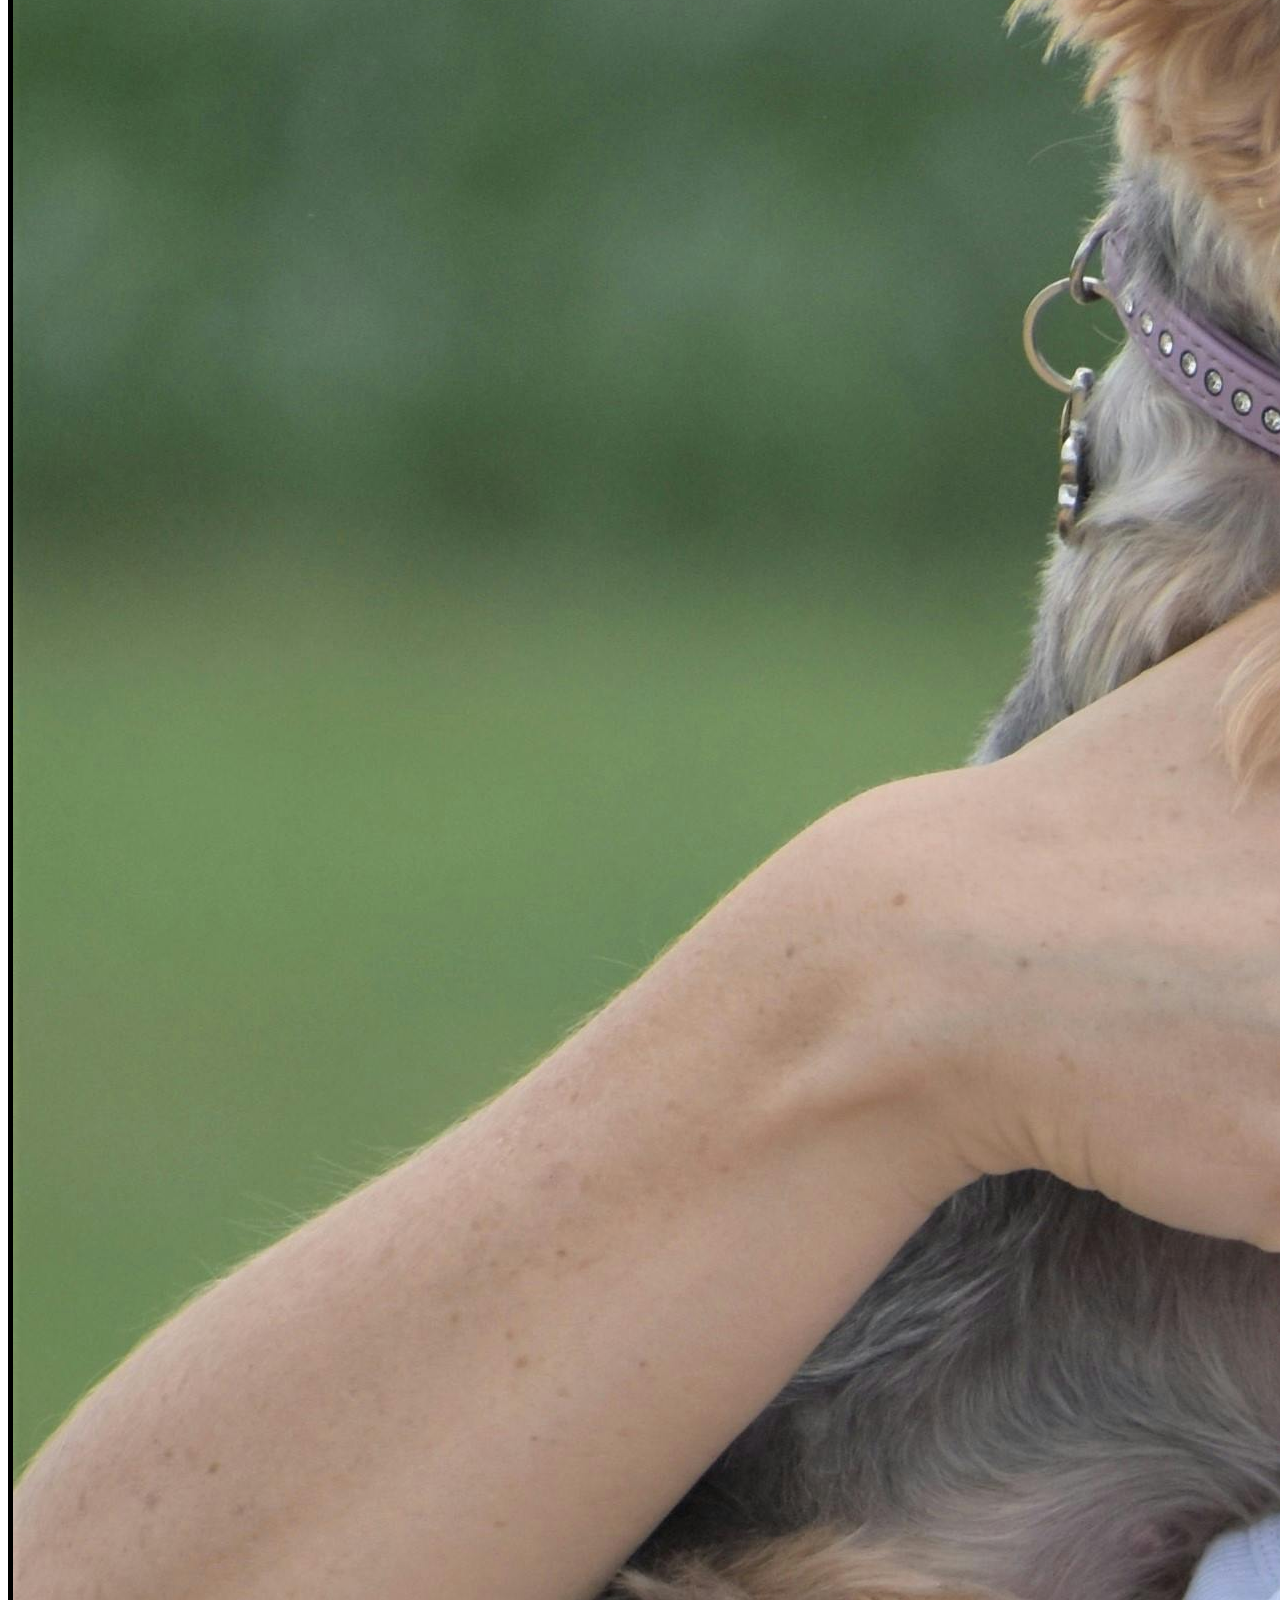
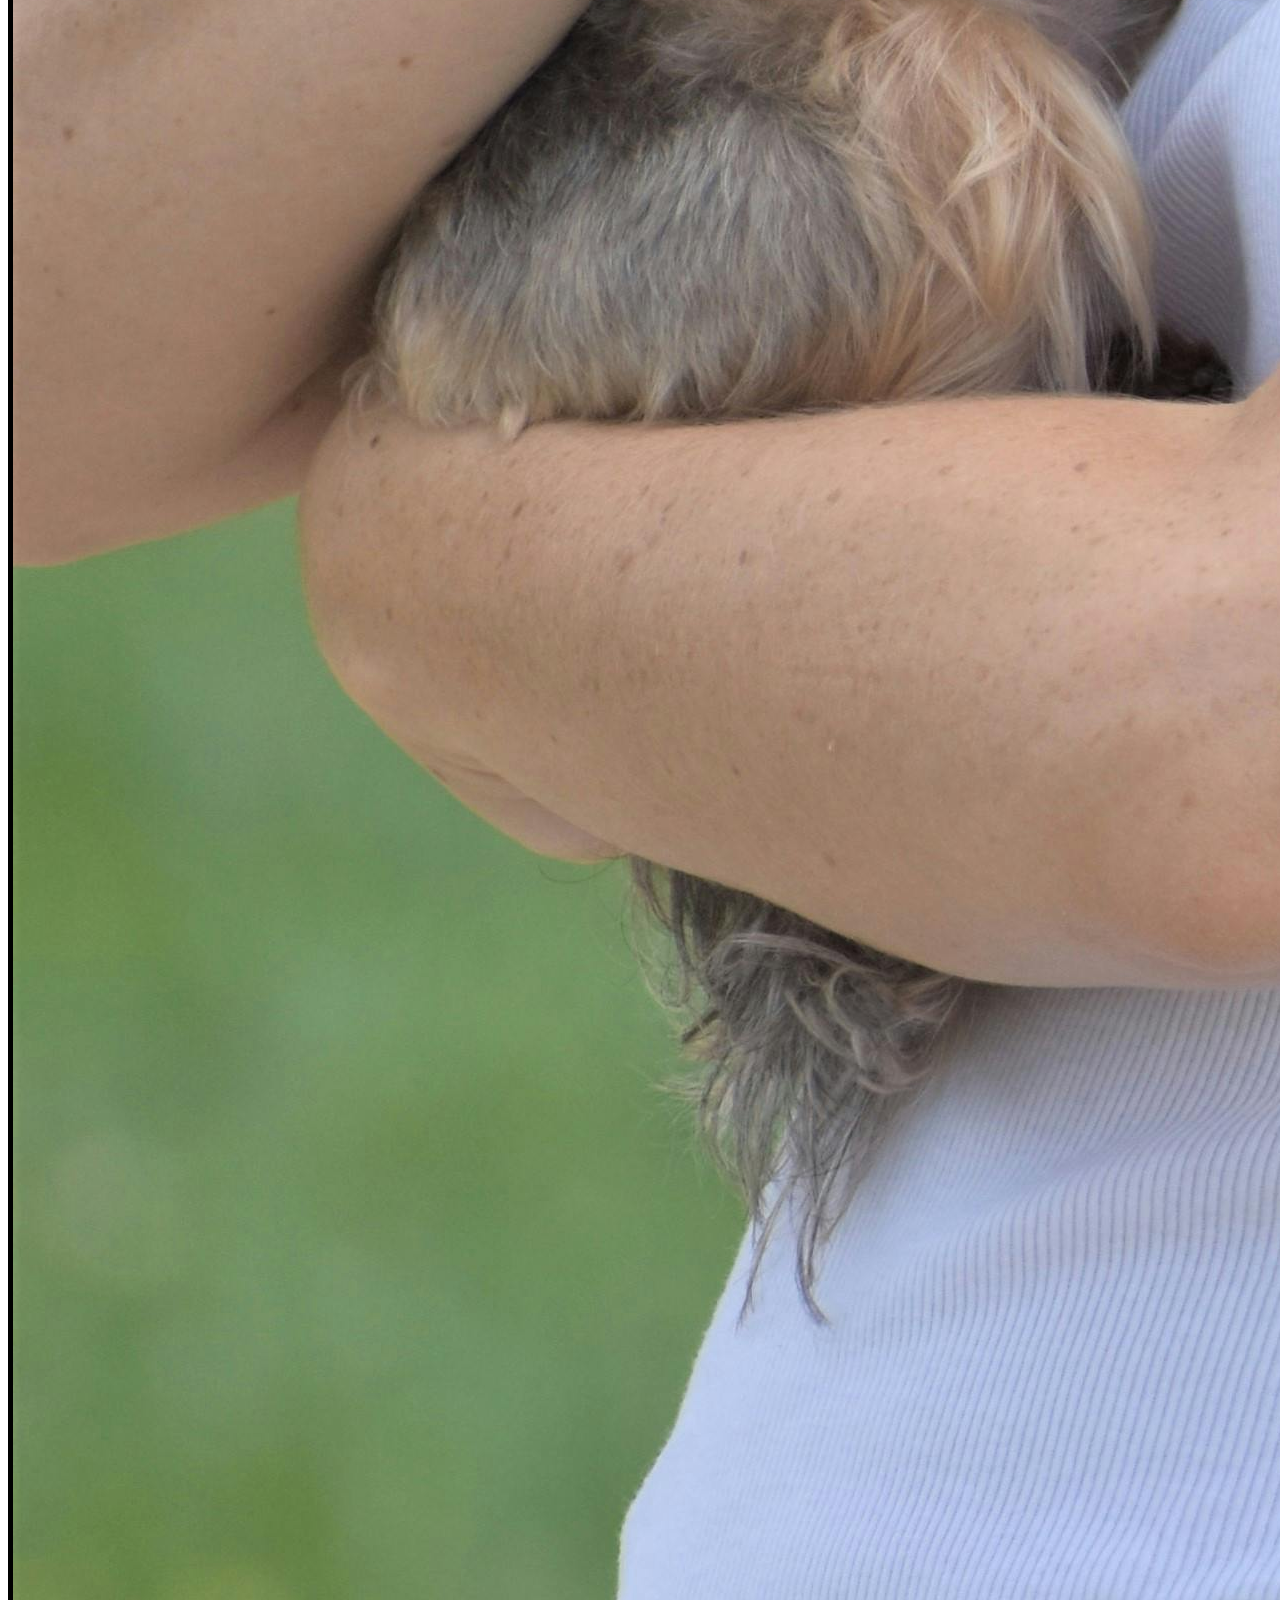
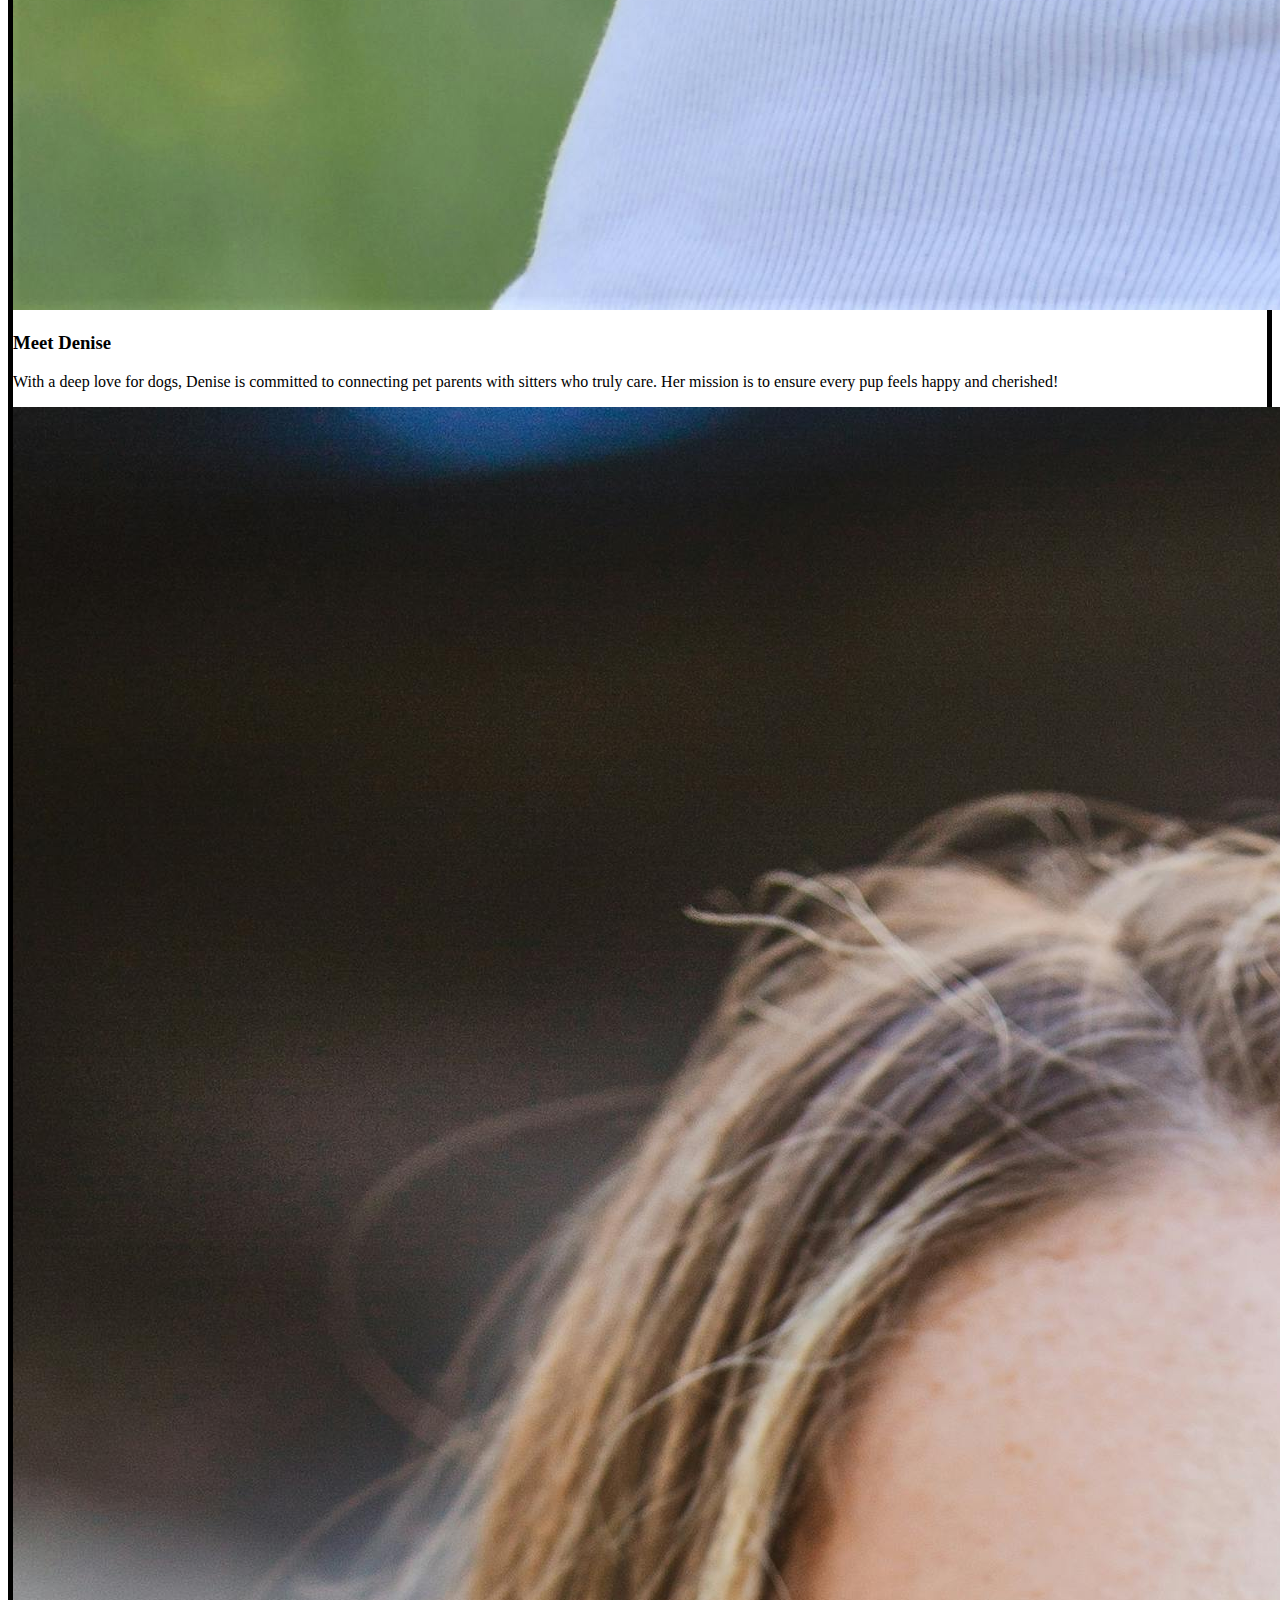
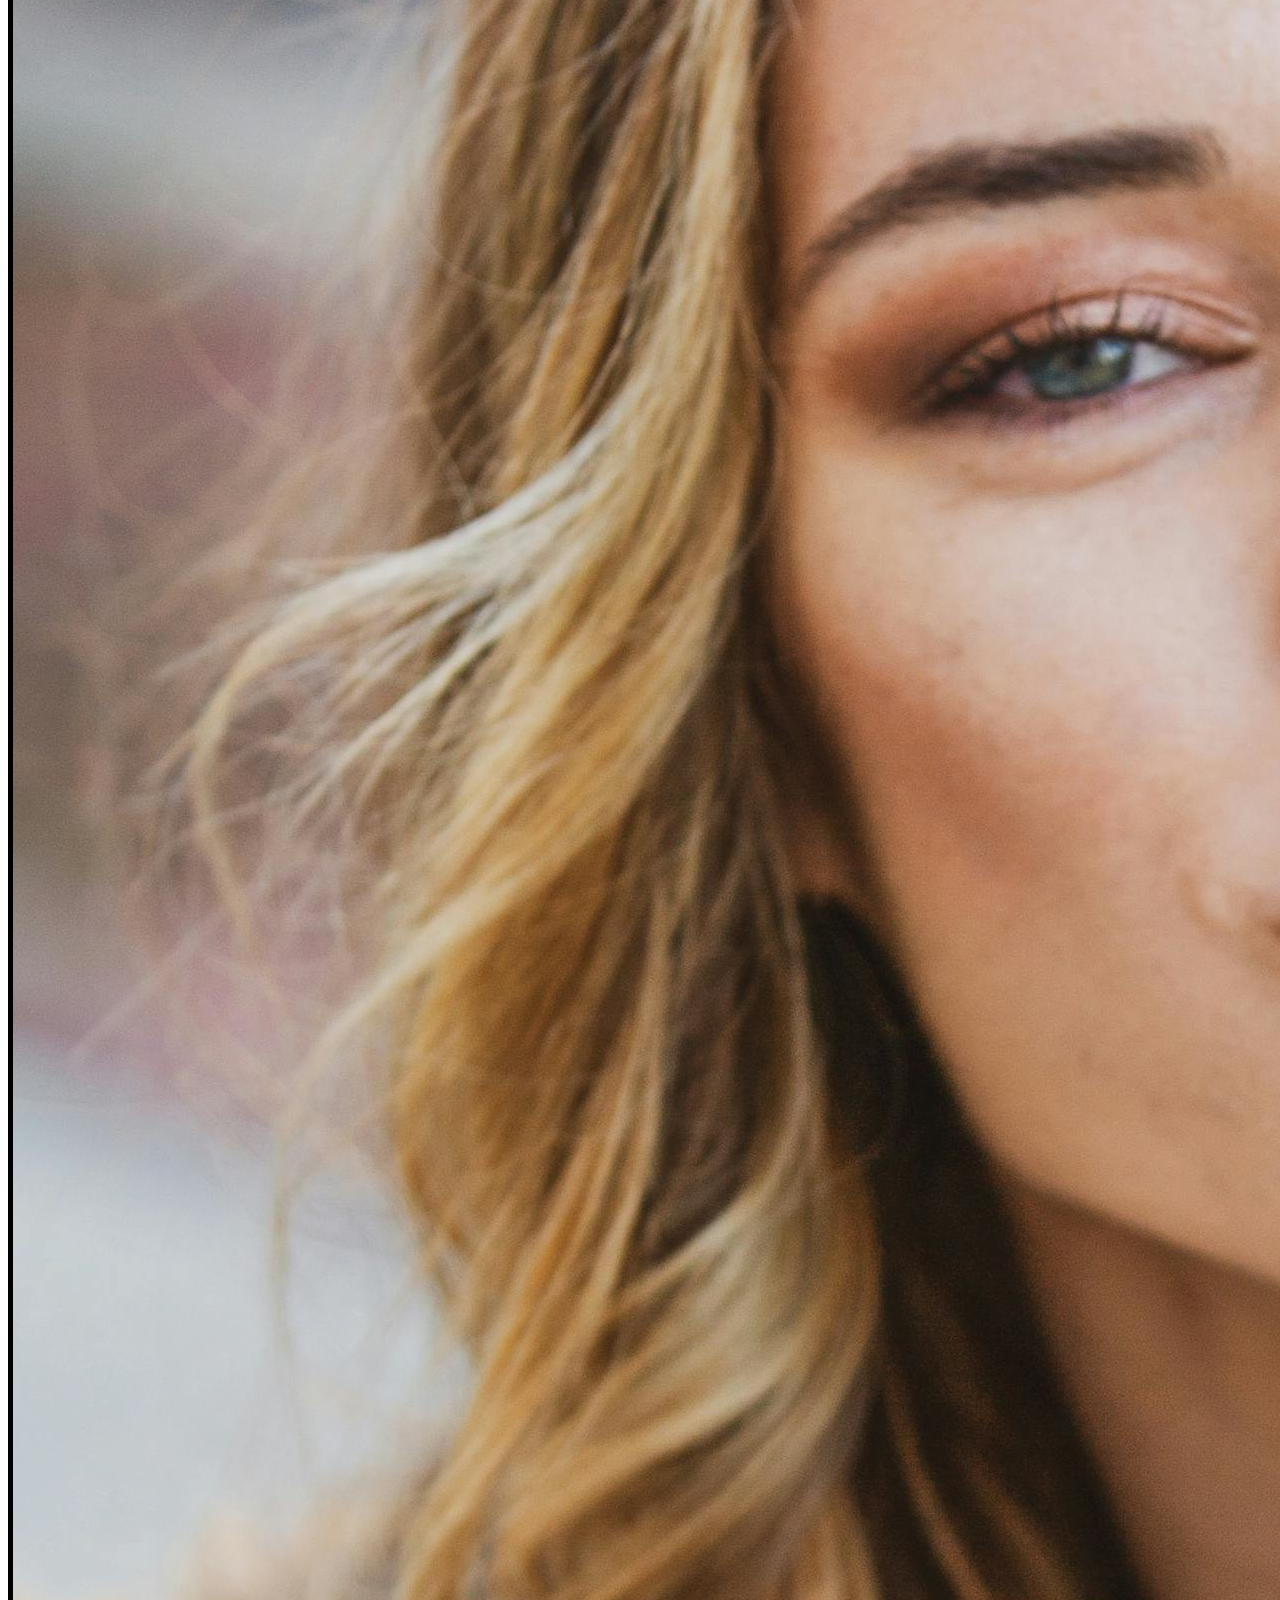
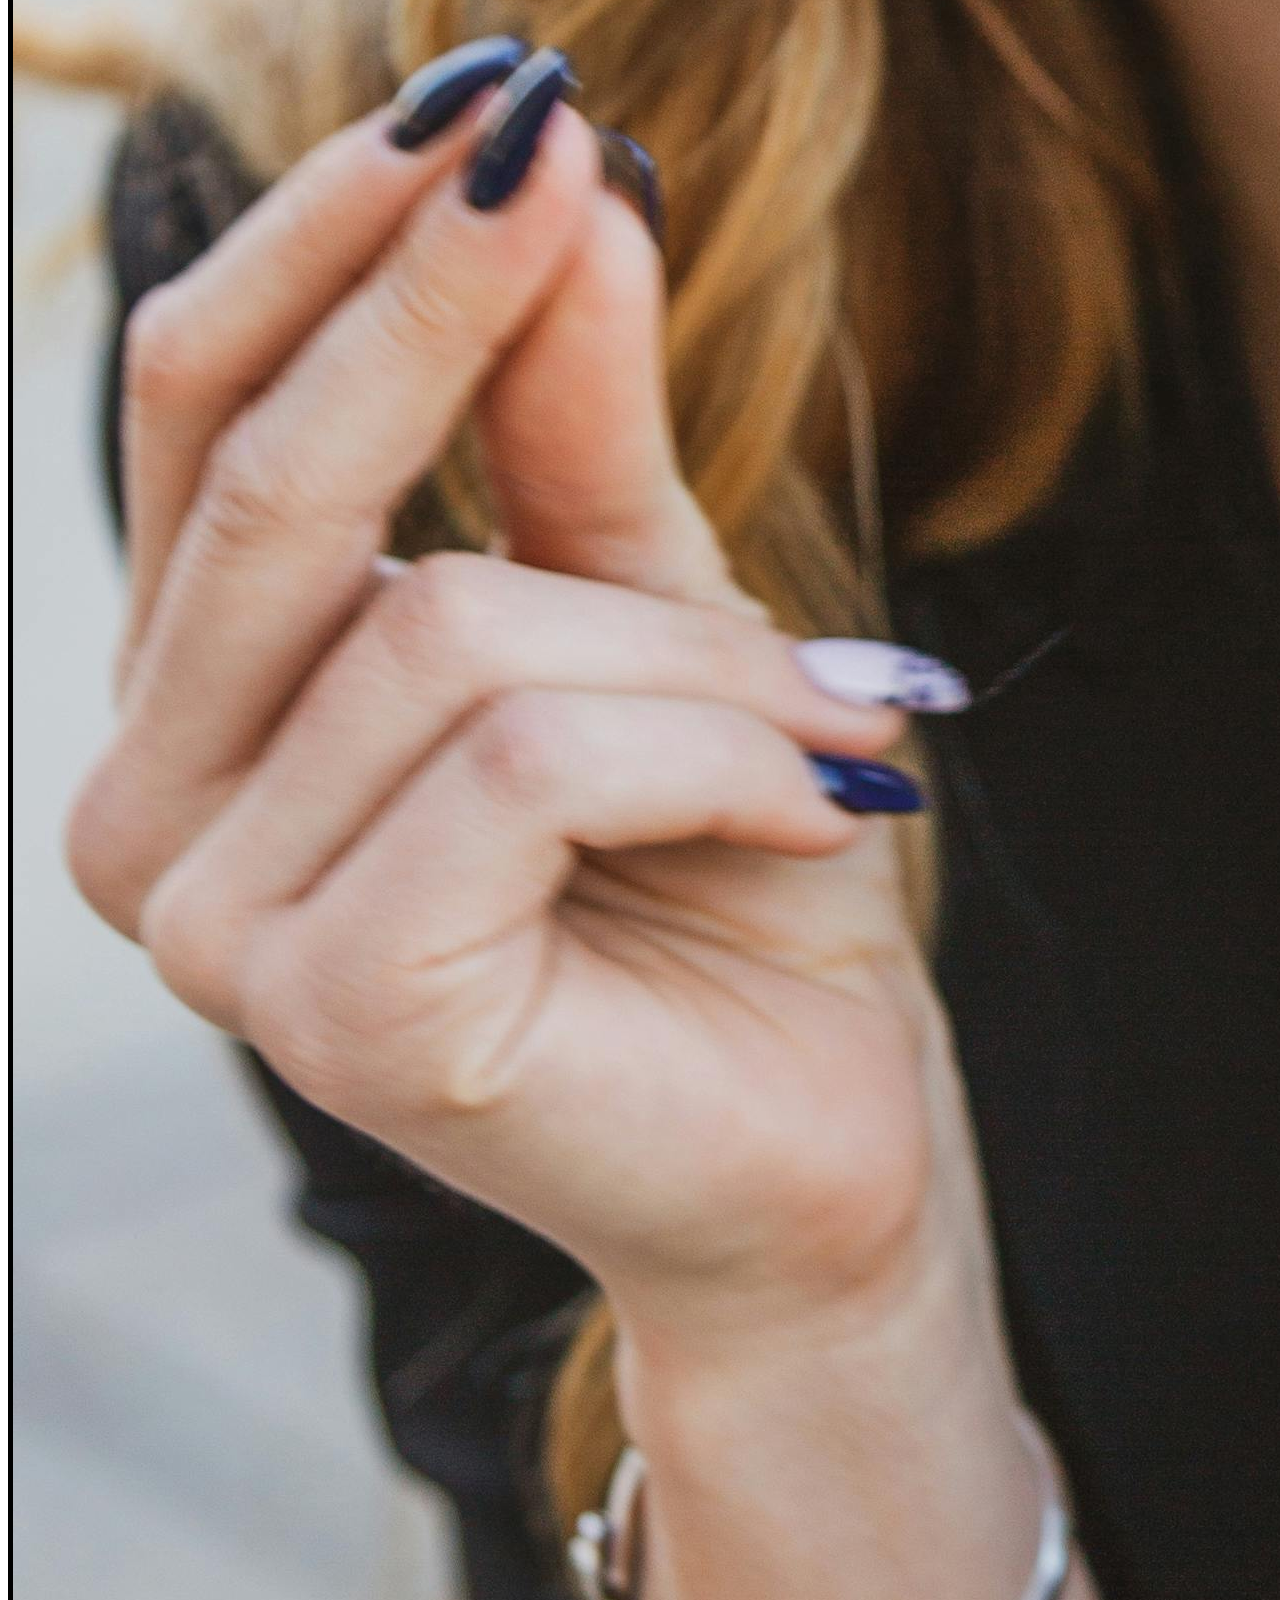
==== commit 9b0560bf: "gjorde det sista i html koden och började i css med grid template areas" ====
--- a/carrd.html
+++ b/carrd.html
@@ -7,7 +7,7 @@
     <link rel="stylesheet" href="css/style.css">
 </head>
 <body>
-    <div class="container">
+    <div class="container" id="carrddiv">
         <header>
             <h1><a href="index.html">PetPals<img src="img/dog_bone_logo.png" alt="Our logo of a dog bone"></a></h1>
         </header>
@@ -15,25 +15,25 @@
             <a href="carrd.html">Our staff!</a>
             <a href="contact.html">Contact us!</a>
         </nav>
-        <section id="staffsc1">
+        <section id="staffsec1">
             <img src="img/girl_with_husky.jpg" alt="One of our staff with a husky">
             <p>
-                Meet Karen
+                <h2>Meet Karen</h2>
                 As a dedicated dogsitter, Karen has a special bond with every pup she meets. Her warm energy and love for dogs ensure they’re in caring and capable hands!
             </p>
         </section>
-        <section id="staffsc2">
+        <section id="staffsec2">
             <img src="img/girl_with_yorkie.jpg" alt="One of our staff with a yorkie">
             <p> 
-                Meet Denise
+                <h3>Meet Denise</h3>
                 With a deep love for dogs, Denise is committed to connecting pet parents with sitters who truly care. Her mission is to ensure every pup feels happy and cherished!
             </p>
         </section>
-        <section>
+        <section id="staffsec3">
             <img src="img/girl_with_golden.jpg" alt="One of our staff with a golden">
             <p> 
-                Meet Alice
-                A true dog lover, Alice is dedicated to helping pups feel safe and loved. Her passion for connecting pet parents with trusted sitters ensures happy tails all around!
+                <h4>Meet Alice</h4>
+                As a true dog lover, Alice is dedicated to helping pups feel safe and loved. She really has a passion for making sure both pets and their parents are happy during their time working with us!
             </p>
         </section>
     </div>   
--- a/css/style.css
+++ b/css/style.css
@@ -0,0 +1,60 @@
+.container {
+    border: 5PX solid black;
+
+}
+
+#indexdiv {
+    grid-template-areas:
+    'hd hd hd hd'
+    'nv nv nv nv'
+    'as dsc dsc dsc'
+    'as dsc dsc dsc' ;
+}
+
+#contactdiv {
+    grid-template-areas:
+    'hd hd hd hd'
+    'nv nv nv nv'
+    'ctsc ctsc ctsc ctsc'
+    'ctsc ctsc ctsc ctsc' ;
+}
+
+#carrddiv {
+    grid-template-areas:
+    'hd hd hd hd hd hd'
+    'nv nv nv nv nv nv'
+    'ssc1 ssc1 ssc2 ssc2 ssc3 ssc3'
+    'ssc1 ssc1 ssc2 ssc2 ssc3 ssc3' ;
+}
+
+header {
+    grid-area: hd;
+}
+
+nav {
+    grid-area: nv;
+}
+
+aside {
+    grid-area: as;
+}
+
+#dogpicsec {
+    grid-area: dsc;
+}
+
+#contactsec {
+    grid-area: ctsc;
+}
+
+#staffsec1 {
+    grid-area: ssc1;
+}
+
+#staffsec2 {
+    grid-area: ssc2;
+}
+
+#staffsec3 {
+    grid-area: ssc3;
+}
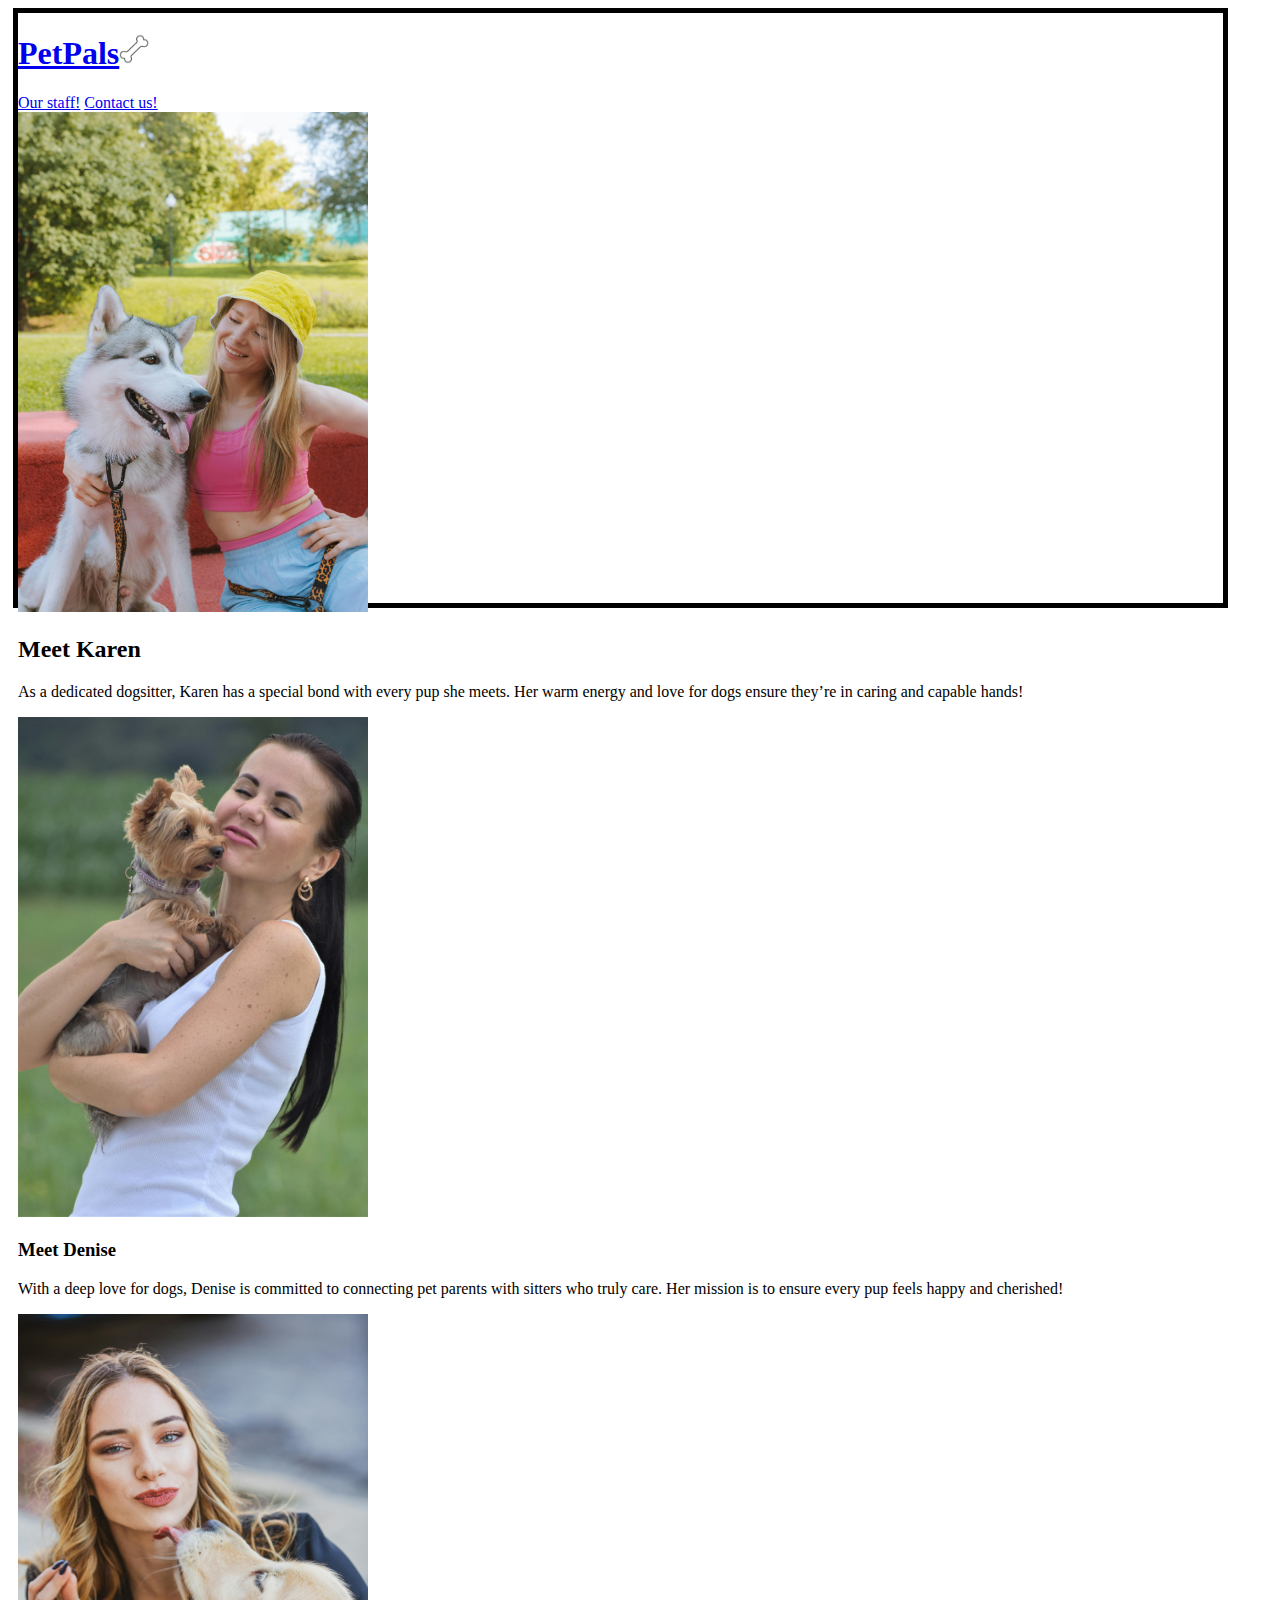
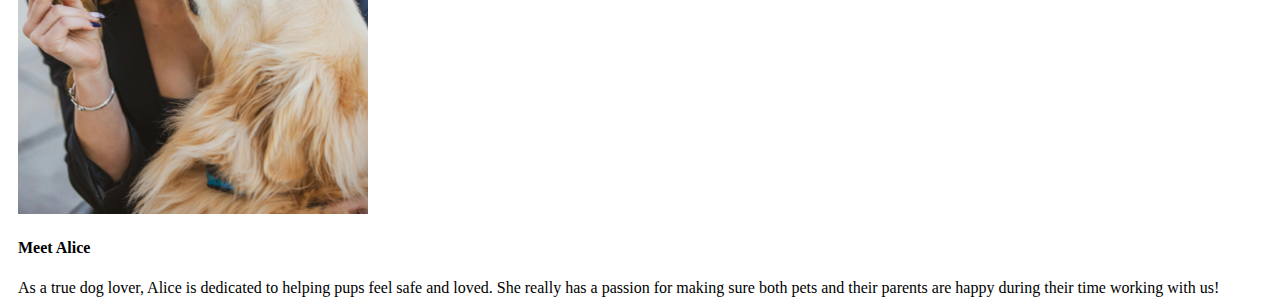
==== commit 58524de4: "ordnade mest med bilderna" ====
--- a/carrd.html
+++ b/carrd.html
@@ -9,28 +9,28 @@
 <body>
     <div class="container" id="carrddiv">
         <header>
-            <h1><a href="index.html">PetPals<img src="img/dog_bone_logo.png" alt="Our logo of a dog bone"></a></h1>
+            <h1><a href="index.html">PetPals<img id="logo" src="img/dog_bone_logo.png" alt="Our logo of a dog bone"></a></h1>
         </header>
         <nav>
             <a href="carrd.html">Our staff!</a>
             <a href="contact.html">Contact us!</a>
         </nav>
         <section id="staffsec1">
-            <img src="img/girl_with_husky.jpg" alt="One of our staff with a husky">
+            <img id="huskystaff" src="img/girl_with_husky.jpg" alt="One of our staff with a husky">
             <p>
                 <h2>Meet Karen</h2>
                 As a dedicated dogsitter, Karen has a special bond with every pup she meets. Her warm energy and love for dogs ensure they’re in caring and capable hands!
             </p>
         </section>
         <section id="staffsec2">
-            <img src="img/girl_with_yorkie.jpg" alt="One of our staff with a yorkie">
+            <img id="yorkiestaff" src="img/girl_with_yorkie.jpg" alt="One of our staff with a yorkie">
             <p> 
                 <h3>Meet Denise</h3>
                 With a deep love for dogs, Denise is committed to connecting pet parents with sitters who truly care. Her mission is to ensure every pup feels happy and cherished!
             </p>
         </section>
         <section id="staffsec3">
-            <img src="img/girl_with_golden.jpg" alt="One of our staff with a golden">
+            <img id="goldenstaff" src="img/girl_with_golden.jpg" alt="One of our staff with a golden">
             <p> 
                 <h4>Meet Alice</h4>
                 As a true dog lover, Alice is dedicated to helping pups feel safe and loved. She really has a passion for making sure both pets and their parents are happy during their time working with us!
--- a/css/style.css
+++ b/css/style.css
@@ -1,6 +1,8 @@
 .container {
     border: 5PX solid black;
-
+    margin: 5px;
+    height: 590px;
+    width: 1205px;
 }
 
 #indexdiv {
@@ -45,6 +47,7 @@
 
 #contactsec {
     grid-area: ctsc;
+    font-size: larger;
 }
 
 #staffsec1 {
@@ -58,3 +61,28 @@
 #staffsec3 {
     grid-area: ssc3;
 }
+
+#logo {
+    height: 30px;
+    width: 30px;
+}
+
+#lionhat {
+    height: 450px;
+    width: 850px;
+}
+
+#huskystaff {
+    height: 500px;
+    width: 350px;
+}
+
+#yorkiestaff {
+    height: 500px;
+    width: 350px;
+}
+
+#goldenstaff {
+    height: 500px;
+    width: 350px;
+}
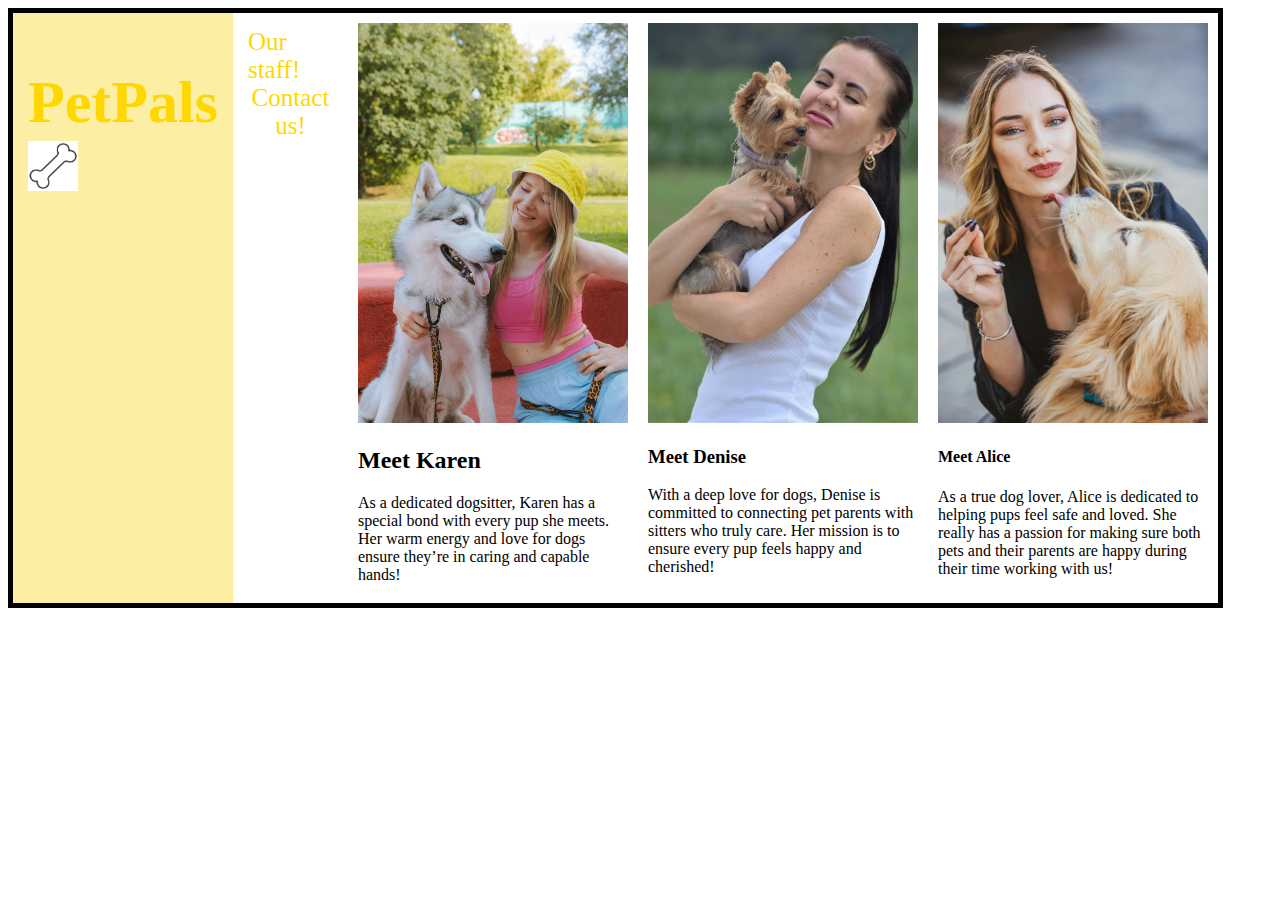
==== commit cfb629cb: "fortsatt i css" ====
--- a/carrd.html
+++ b/carrd.html
@@ -9,11 +9,15 @@
 <body>
     <div class="container" id="carrddiv">
         <header>
-            <h1><a href="index.html">PetPals<img id="logo" src="img/dog_bone_logo.png" alt="Our logo of a dog bone"></a></h1>
+            <h1><a href="index.html">PetPals <img id="logo" src="img/dog_bone_logo.png" alt="Our logo of a dog bone"></a></h1>
         </header>
         <nav>
+            <div id="ourstaffdiv">
             <a href="carrd.html">Our staff!</a>
+            </div>
+            <div id="contactusdiv">
             <a href="contact.html">Contact us!</a>
+            </div>
         </nav>
         <section id="staffsec1">
             <img id="huskystaff" src="img/girl_with_husky.jpg" alt="One of our staff with a husky">
--- a/css/style.css
+++ b/css/style.css
@@ -1,6 +1,6 @@
 .container {
     border: 5PX solid black;
-    margin: 5px;
+    display: grid;
     height: 590px;
     width: 1205px;
 }
@@ -27,22 +27,44 @@
     'nv nv nv nv nv nv'
     'ssc1 ssc1 ssc2 ssc2 ssc3 ssc3'
     'ssc1 ssc1 ssc2 ssc2 ssc3 ssc3' ;
+    display: flex;
+    justify-content: center;
+}
+
+#ourstaffdiv {
+    text-align: left;
+}
+
+#contactusdiv {
+    text-align: center;
 }
 
 header {
     grid-area: hd;
+    font-size: 30px;
+    padding: 15px;
+    background-color: #FCEEA2;
+}
+
+a {
+    color: #FFD700;
+    text-decoration: dashed;
 }
 
 nav {
     grid-area: nv;
+    font-size: 25px;
+    margin: 15px;
 }
 
-aside {
+#welcomep {
     grid-area: as;
+    margin: 15px;
 }
 
 #dogpicsec {
     grid-area: dsc;
+    margin: 15px;
 }
 
 #contactsec {
@@ -52,37 +74,43 @@
 
 #staffsec1 {
     grid-area: ssc1;
+    width: 270px;
+    margin: 10px;
 }
 
 #staffsec2 {
     grid-area: ssc2;
+    width: 270px;
+    margin: 10px;
 }
 
 #staffsec3 {
     grid-area: ssc3;
+    width: 270px;
+    margin: 10px;
 }
 
 #logo {
-    height: 30px;
-    width: 30px;
+    height: 50px;
+    width: 50px;    
 }
 
 #lionhat {
-    height: 450px;
-    width: 850px;
+    height: 290px;
+    width: 650px;
 }
 
 #huskystaff {
-    height: 500px;
-    width: 350px;
+    height: 400px;
+    width: 270px;
 }
 
 #yorkiestaff {
-    height: 500px;
-    width: 350px;
+    height: 400px;
+    width: 270px;
 }
 
 #goldenstaff {
-    height: 500px;
-    width: 350px;
+    height: 400px;
+    width: 270px;
 }
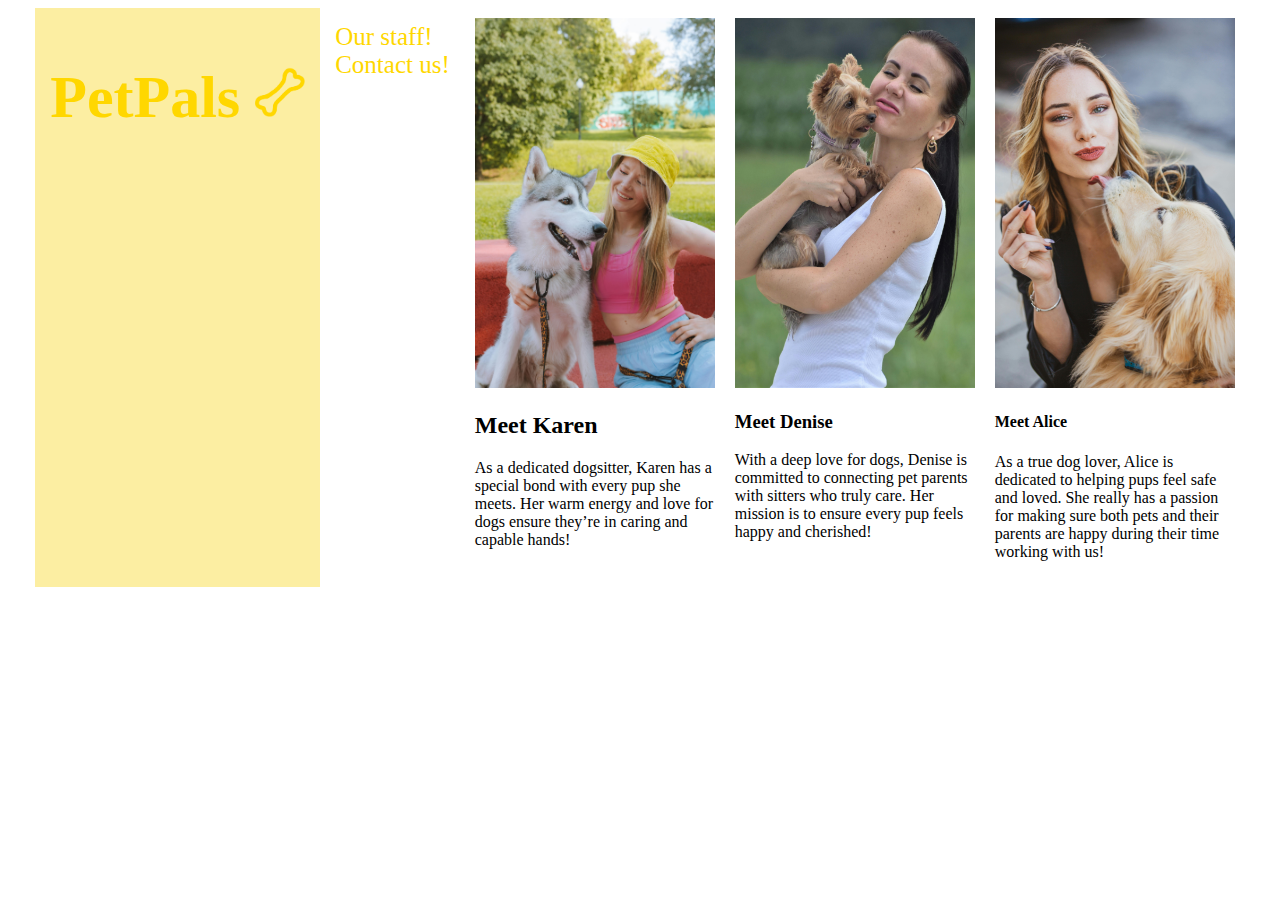
==== commit f8395e7d: "fortsatt arbwte" ====
--- a/carrd.html
+++ b/carrd.html
@@ -19,6 +19,7 @@
             <a href="contact.html">Contact us!</a>
             </div>
         </nav>
+    <div id="staffsecdiv">
         <section id="staffsec1">
             <img id="huskystaff" src="img/girl_with_husky.jpg" alt="One of our staff with a husky">
             <p>
@@ -40,6 +41,7 @@
                 As a true dog lover, Alice is dedicated to helping pups feel safe and loved. She really has a passion for making sure both pets and their parents are happy during their time working with us!
             </p>
         </section>
+    </div>
     </div>   
 </body>
 </html>--- a/css/style.css
+++ b/css/style.css
@@ -1,8 +1,7 @@
 .container {
-    border: 5PX solid black;
     display: grid;
-    height: 590px;
-    width: 1205px;
+    height: auto;
+    width: auto;
 }
 
 #indexdiv {
@@ -11,6 +10,7 @@
     'nv nv nv nv'
     'as dsc dsc dsc'
     'as dsc dsc dsc' ;
+    display: grid;
 }
 
 #contactdiv {
@@ -19,6 +19,7 @@
     'nv nv nv nv'
     'ctsc ctsc ctsc ctsc'
     'ctsc ctsc ctsc ctsc' ;
+    display: grid;
 }
 
 #carrddiv {
@@ -57,9 +58,14 @@
     margin: 15px;
 }
 
+#staffsecdiv {
+    display: flex;
+}
+
 #welcomep {
     grid-area: as;
     margin: 15px;
+    width: 220px;
 }
 
 #dogpicsec {
@@ -70,23 +76,24 @@
 #contactsec {
     grid-area: ctsc;
     font-size: larger;
+    margin: 15px;
 }
 
 #staffsec1 {
     grid-area: ssc1;
-    width: 270px;
+    width: 240px;
     margin: 10px;
 }
 
 #staffsec2 {
     grid-area: ssc2;
-    width: 270px;
+    width: 240px;
     margin: 10px;
 }
 
 #staffsec3 {
     grid-area: ssc3;
-    width: 270px;
+    width: 240px;
     margin: 10px;
 }
 
@@ -96,21 +103,21 @@
 }
 
 #lionhat {
-    height: 290px;
+    height: 400px;
     width: 650px;
 }
 
 #huskystaff {
-    height: 400px;
-    width: 270px;
+    height: 370px;
+    width: 240px;
 }
 
 #yorkiestaff {
-    height: 400px;
-    width: 270px;
+    height: 370px;
+    width: 240px;
 }
 
 #goldenstaff {
-    height: 400px;
-    width: 270px;
+    height: 370px;
+    width: 240px;
 }
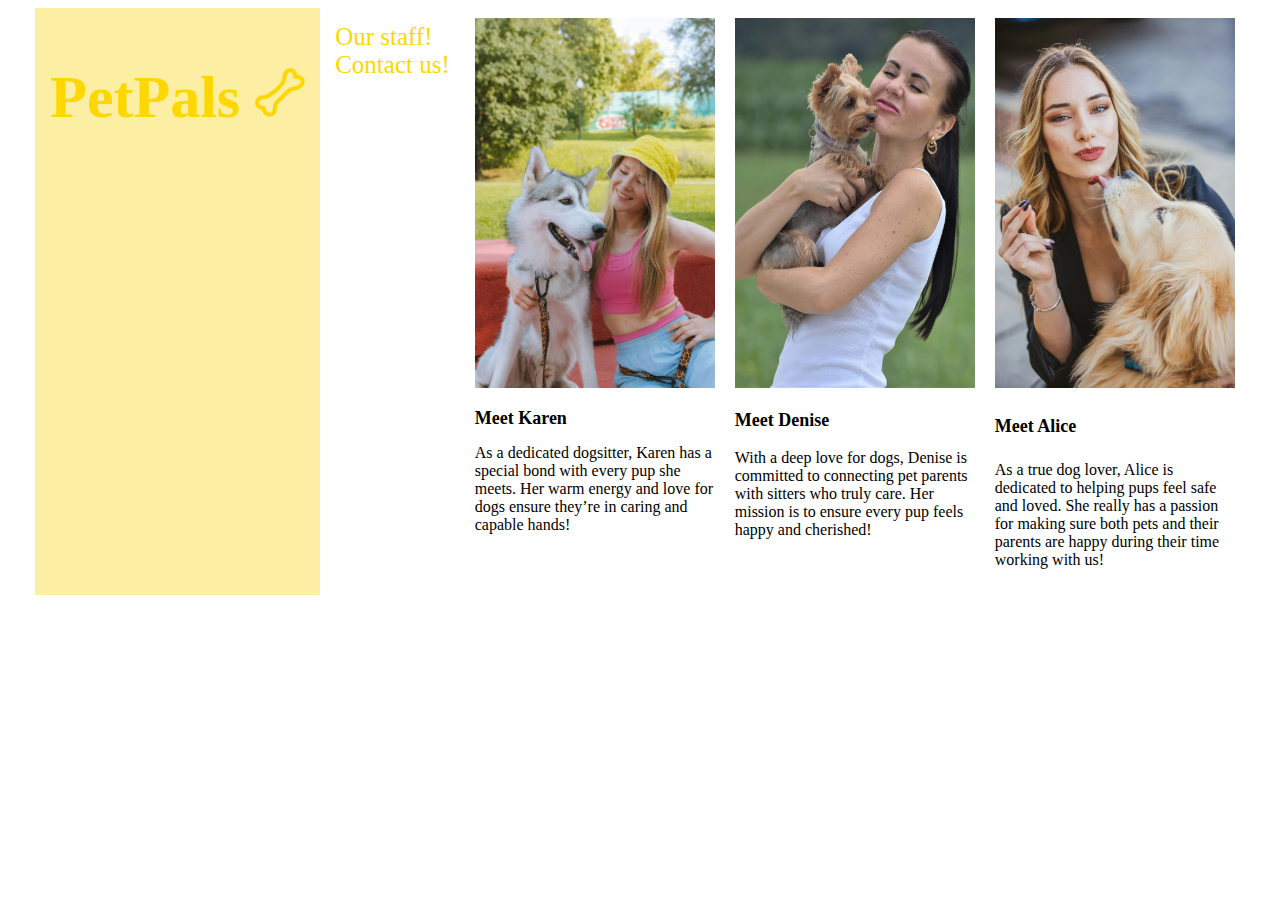
==== commit 88ee878b: "id" ====
--- a/carrd.html
+++ b/carrd.html
@@ -23,21 +23,21 @@
         <section id="staffsec1">
             <img id="huskystaff" src="img/girl_with_husky.jpg" alt="One of our staff with a husky">
             <p>
-                <h2>Meet Karen</h2>
+                <h2 id="meetkaren">Meet Karen</h2>
                 As a dedicated dogsitter, Karen has a special bond with every pup she meets. Her warm energy and love for dogs ensure they’re in caring and capable hands!
             </p>
         </section>
         <section id="staffsec2">
             <img id="yorkiestaff" src="img/girl_with_yorkie.jpg" alt="One of our staff with a yorkie">
             <p> 
-                <h3>Meet Denise</h3>
+                <h3 id="meetdenise">Meet Denise</h3>
                 With a deep love for dogs, Denise is committed to connecting pet parents with sitters who truly care. Her mission is to ensure every pup feels happy and cherished!
             </p>
         </section>
         <section id="staffsec3">
             <img id="goldenstaff" src="img/girl_with_golden.jpg" alt="One of our staff with a golden">
             <p> 
-                <h4>Meet Alice</h4>
+                <h4 id="meetalice">Meet Alice</h4>
                 As a true dog lover, Alice is dedicated to helping pups feel safe and loved. She really has a passion for making sure both pets and their parents are happy during their time working with us!
             </p>
         </section>
--- a/css/style.css
+++ b/css/style.css
@@ -121,3 +121,15 @@
     height: 370px;
     width: 240px;
 }
+
+#meetkaren {
+    font-size: large;
+}
+
+#meetdenise {
+    font-size: large;
+}
+
+#meetalice {
+    font-size: large;
+}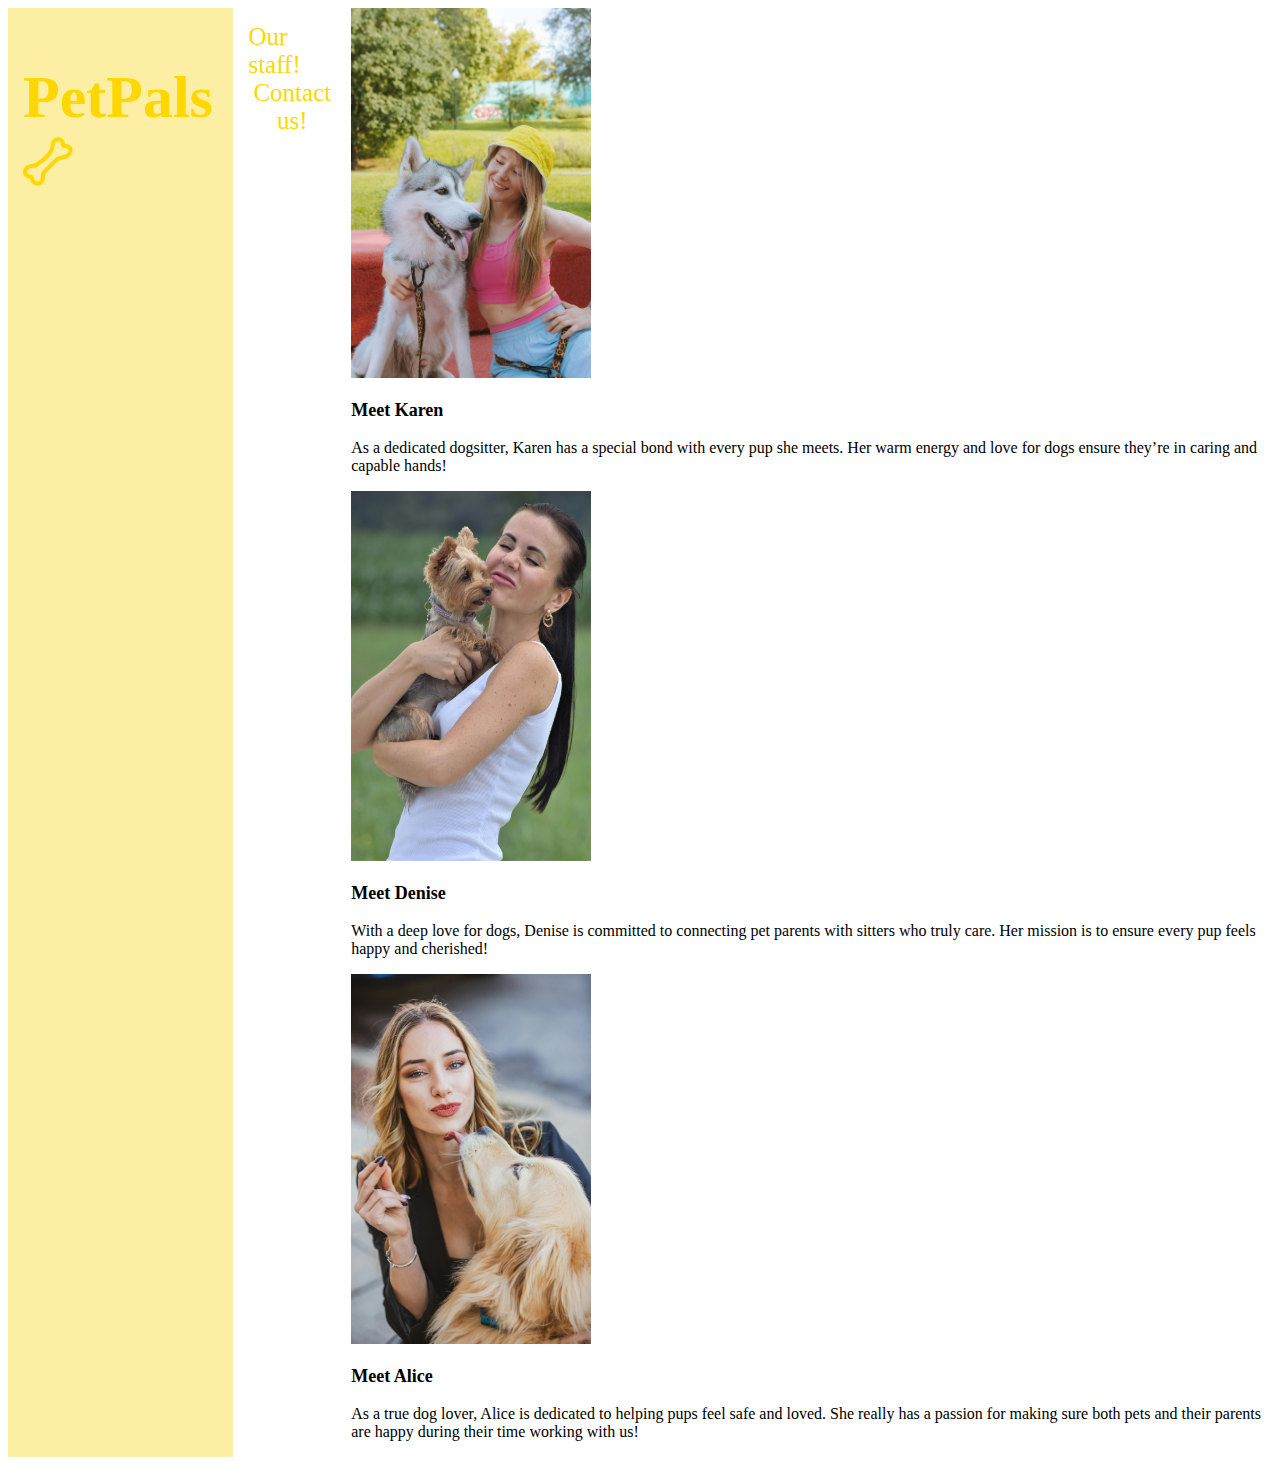
==== commit 6a845cd4: "Mest ändrat upplägget i koden för enklare hantering" ====
--- a/carrd.html
+++ b/carrd.html
@@ -8,36 +8,38 @@
 </head>
 <body>
     <div class="container" id="carrddiv">
-        <header>
-            <h1><a href="index.html">PetPals <img id="logo" src="img/dog_bone_logo.png" alt="Our logo of a dog bone"></a></h1>
+        <header class="header">
+            <h1>
+                <a href="index.html">PetPals <img id="logo" src="img/dog_bone_logo.png" alt="Our logo of a dog bone"></a>
+            </h1>
         </header>
-        <nav>
+        <nav class="nav">
             <div id="ourstaffdiv">
-            <a href="carrd.html">Our staff!</a>
+                <a href="carrd.html" id="carrdlink">Our staff!</a>
             </div>
             <div id="contactusdiv">
-            <a href="contact.html">Contact us!</a>
+                <a href="contact.html" id="contactlink">Contact us!</a>
             </div>
         </nav>
-    <div id="staffsecdiv">
-        <section id="staffsec1">
+    <div id="staffcarddiv">
+        <section class="staffcard">
             <img id="huskystaff" src="img/girl_with_husky.jpg" alt="One of our staff with a husky">
             <p>
-                <h2 id="meetkaren">Meet Karen</h2>
+                <h3 id="meetkaren">Meet Karen</h3>
                 As a dedicated dogsitter, Karen has a special bond with every pup she meets. Her warm energy and love for dogs ensure they’re in caring and capable hands!
             </p>
         </section>
-        <section id="staffsec2">
+        <section class="staffcard">
             <img id="yorkiestaff" src="img/girl_with_yorkie.jpg" alt="One of our staff with a yorkie">
             <p> 
                 <h3 id="meetdenise">Meet Denise</h3>
                 With a deep love for dogs, Denise is committed to connecting pet parents with sitters who truly care. Her mission is to ensure every pup feels happy and cherished!
             </p>
         </section>
-        <section id="staffsec3">
+        <section class="staffcard">
             <img id="goldenstaff" src="img/girl_with_golden.jpg" alt="One of our staff with a golden">
             <p> 
-                <h4 id="meetalice">Meet Alice</h4>
+                <h3 id="meetalice">Meet Alice</h3>
                 As a true dog lover, Alice is dedicated to helping pups feel safe and loved. She really has a passion for making sure both pets and their parents are happy during their time working with us!
             </p>
         </section>
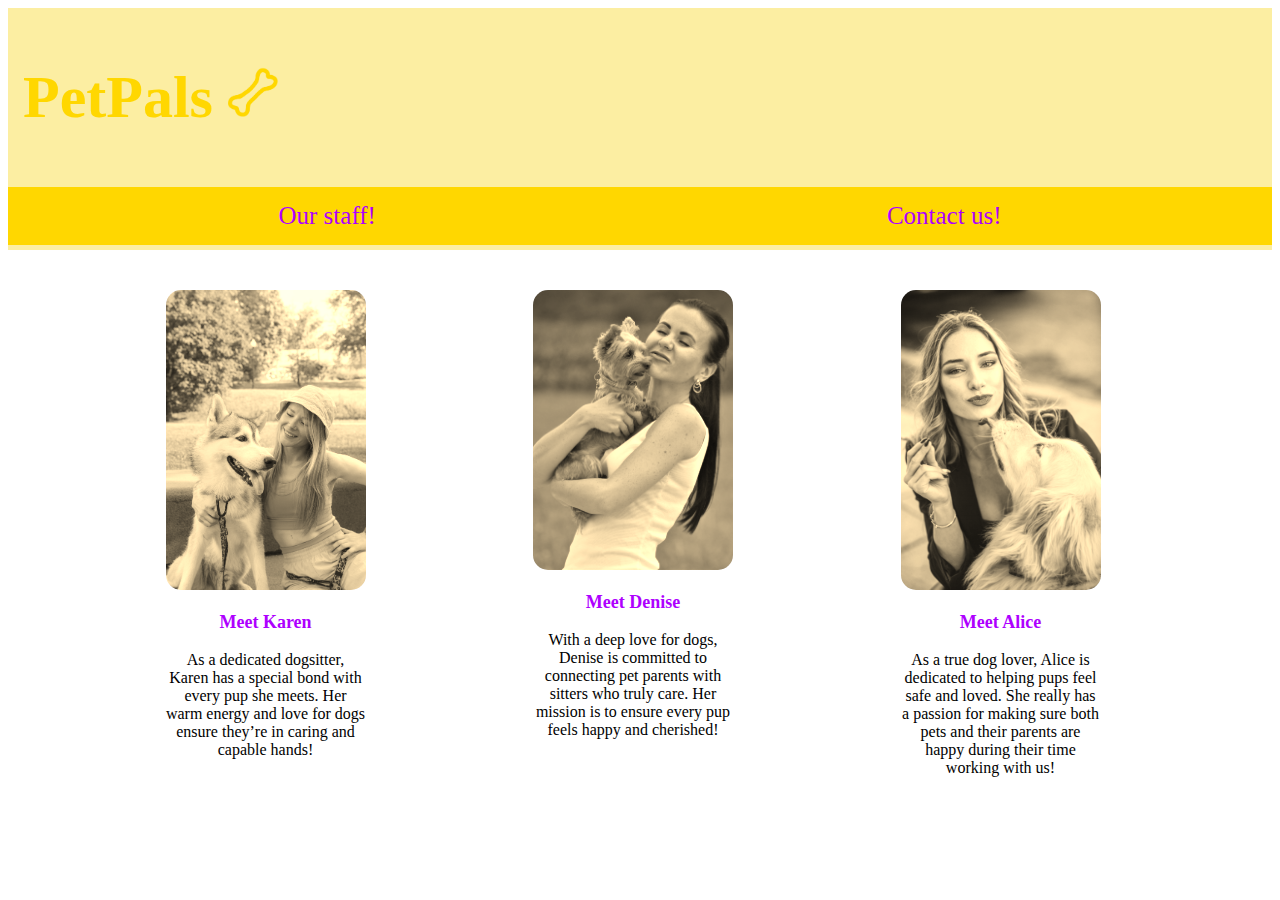
==== commit 2c66c892: "hittade varför p taggarna strulade i validatorn i efterhand" ====
--- a/carrd.html
+++ b/carrd.html
@@ -24,24 +24,18 @@
     <div id="staffcarddiv">
         <section class="staffcard">
             <img id="huskystaff" src="img/girl_with_husky.jpg" alt="One of our staff with a husky">
-            <p>
-                <h3 id="meetkaren">Meet Karen</h3>
-                As a dedicated dogsitter, Karen has a special bond with every pup she meets. Her warm energy and love for dogs ensure they’re in caring and capable hands!
-            </p>
+            <h3 id="meetkaren">Meet Karen</h3>
+            <p>As a dedicated dogsitter, Karen has a special bond with every pup she meets. Her warm energy and love for dogs ensure they’re in caring and capable hands!</p>
         </section>
         <section class="staffcard">
             <img id="yorkiestaff" src="img/girl_with_yorkie.jpg" alt="One of our staff with a yorkie">
-            <p> 
-                <h3 id="meetdenise">Meet Denise</h3>
-                With a deep love for dogs, Denise is committed to connecting pet parents with sitters who truly care. Her mission is to ensure every pup feels happy and cherished!
-            </p>
+            <h3 id="meetdenise">Meet Denise</h3>
+            <p>With a deep love for dogs, Denise is committed to connecting pet parents with sitters who truly care. Her mission is to ensure every pup feels happy and cherished!</p>
         </section>
         <section class="staffcard">
             <img id="goldenstaff" src="img/girl_with_golden.jpg" alt="One of our staff with a golden">
-            <p> 
-                <h3 id="meetalice">Meet Alice</h3>
-                As a true dog lover, Alice is dedicated to helping pups feel safe and loved. She really has a passion for making sure both pets and their parents are happy during their time working with us!
-            </p>
+            <h3 id="meetalice">Meet Alice</h3>
+            <p>As a true dog lover, Alice is dedicated to helping pups feel safe and loved. She really has a passion for making sure both pets and their parents are happy during their time working with us!</p>
         </section>
     </div>
     </div>   
--- a/css/style.css
+++ b/css/style.css
@@ -8,7 +8,6 @@
     grid-template-areas:
     'hd hd hd hd'
     'nv nv nv nv'
-    'as dsc dsc dsc'
     'as dsc dsc dsc' ;
     display: grid;
 }
@@ -17,8 +16,7 @@
     grid-template-areas:
     'hd hd hd hd'
     'nv nv nv nv'
-    'ctsc ctsc ctsc ctsc'
-    'ctsc ctsc ctsc ctsc' ;
+    'ctsc ctsc ctsc ctsc';
     display: grid;
 }
 
@@ -26,10 +24,8 @@
     grid-template-areas:
     'hd hd hd hd hd hd'
     'nv nv nv nv nv nv'
-    'ssc1 ssc1 ssc2 ssc2 ssc3 ssc3'
-    'ssc1 ssc1 ssc2 ssc2 ssc3 ssc3' ;
-    display: flex;
-    justify-content: center;
+    'ssc ssc ssc ssc ssc ssc';
+    display: grid;
 }
 
 #ourstaffdiv {
@@ -40,32 +36,62 @@
     text-align: center;
 }
 
-header {
+.header {
     grid-area: hd;
     font-size: 30px;
     padding: 15px;
     background-color: #FCEEA2;
 }
 
-a {
-    color: #FFD700;
-    text-decoration: dashed;
+#logo {
+    height: 50px;
+    width: 50px;    
 }
 
-nav {
-    grid-area: nv;
-    font-size: 25px;
-    margin: 15px;
+.header a {
+    color: #FFD700;
+    text-decoration: none;
 }
 
-#staffsecdiv {
-    display: flex;
+.nav a {
+    color: #AE00FF;
+    text-decoration: none;
 }
 
-#welcomep {
+.nav {
+    grid-area: nv;
+    display: flex;
+    justify-content: space-around;
+    font-size: 25px;
+    padding: 15px;
+    margin-bottom: 30px;
+    border-bottom: 5px solid #FCEEA2;
+    background-color: #FFD700;
+}
+
+#welcome-p h2 {
+    color: #AE00FF;
+}
+
+#welcome-p {
     grid-area: as;
     margin: 15px;
     width: 220px;
+}
+
+#pitbull-hat-pic {
+    position: absolute;
+    height: 400px;
+    width: 650px;
+    filter: sepia(70%);
+}
+
+#staffcarddiv {
+    display: flex;
+    justify-content: space-evenly;
+    flex-wrap: nowrap;
+    flex-direction: row;
+    width: 1250px;
 }
 
 #dogpicsec {
@@ -73,63 +99,28 @@
     margin: 15px;
 }
 
+.staffcard {
+    grid-area: ssc;
+    text-align: center;
+    margin: 10px;
+    width: 200px;
+}
+
+#huskystaff, #yorkiestaff, #goldenstaff {
+    width: 200px;
+    height: auto;
+    border-radius: 15px;
+    filter: sepia(100%);
+}
+
+#meetkaren, #meetdenise, #meetalice {
+    font-size: large;
+    color: #AE00FF;
+}
+
 #contactsec {
     grid-area: ctsc;
     font-size: larger;
-    margin: 15px;
-}
-
-#staffsec1 {
-    grid-area: ssc1;
-    width: 240px;
-    margin: 10px;
-}
-
-#staffsec2 {
-    grid-area: ssc2;
-    width: 240px;
-    margin: 10px;
-}
-
-#staffsec3 {
-    grid-area: ssc3;
-    width: 240px;
-    margin: 10px;
-}
-
-#logo {
-    height: 50px;
-    width: 50px;    
-}
-
-#lionhat {
-    height: 400px;
-    width: 650px;
-}
-
-#huskystaff {
-    height: 370px;
-    width: 240px;
-}
-
-#yorkiestaff {
-    height: 370px;
-    width: 240px;
-}
-
-#goldenstaff {
-    height: 370px;
-    width: 240px;
-}
-
-#meetkaren {
-    font-size: large;
-}
-
-#meetdenise {
-    font-size: large;
-}
-
-#meetalice {
-    font-size: large;
+    line-height: 35px;
+    margin: 25px;
 }